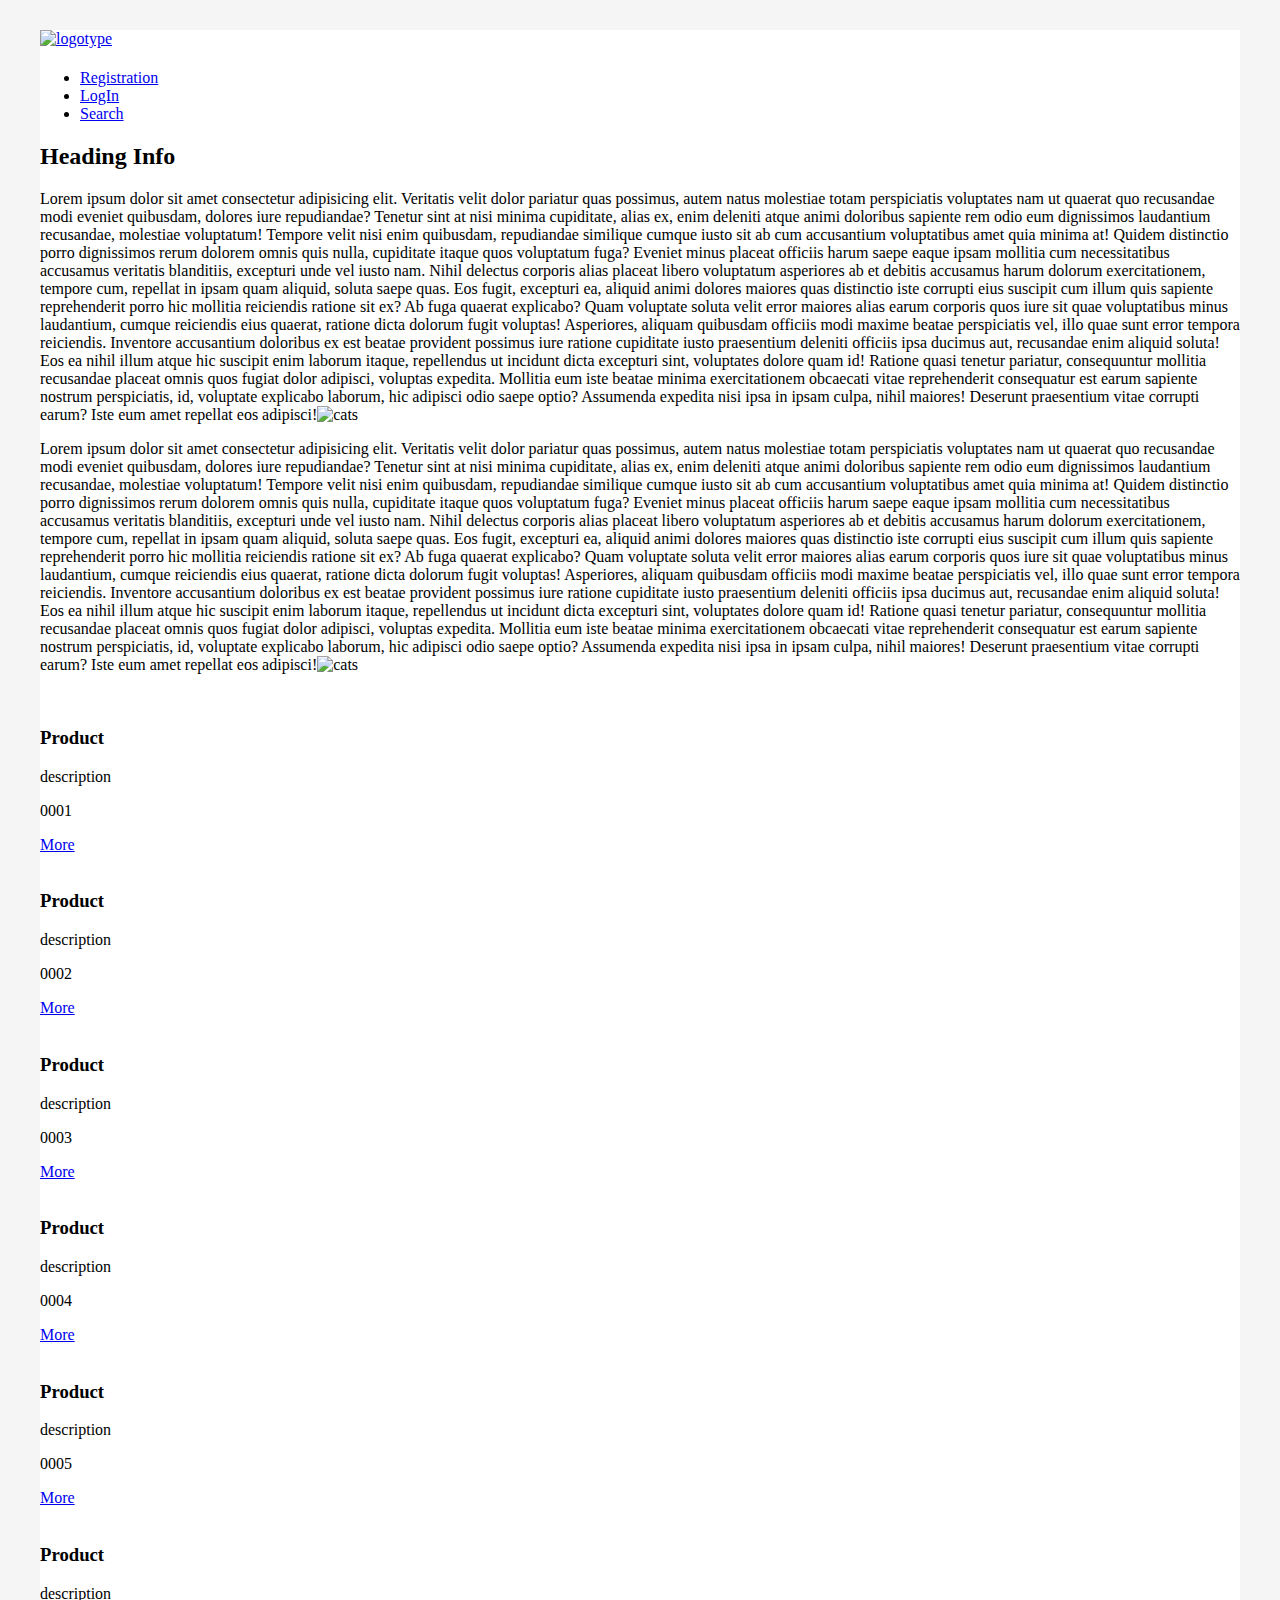
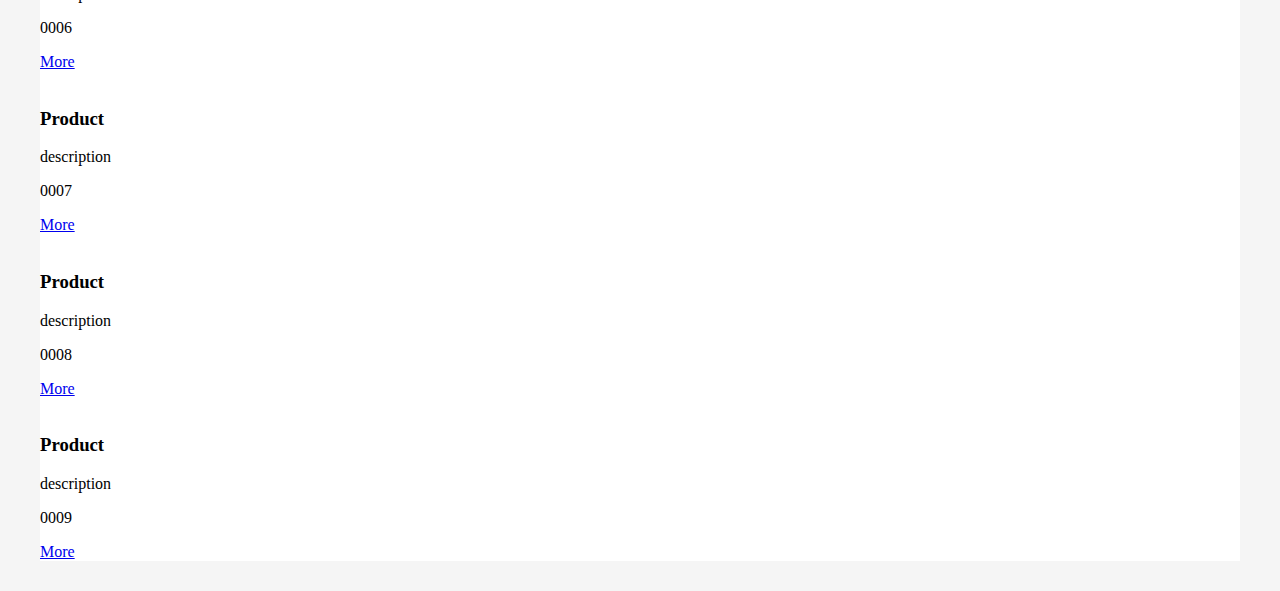
==== index.html @ 9b841cd3 "added styles for html document and wrapper" ====
<!doctype html>
<html lang="en">
<head>
    <meta charset="UTF-8">
    <meta name="viewport"
          content="width=device-width, user-scalable=no, initial-scale=1.0, maximum-scale=1.0, minimum-scale=1.0">
    <meta http-equiv="X-UA-Compatible" content="ie=edge">
    <title>HomeTask#5 Forms</title>
    <link rel="stylesheet" href="css/reset.css">
    <link rel="stylesheet" href="css/style.css">
</head>
<body>
<div class="wrapper">
    <header class="header">
        <div class="logo-wrap"><a href="#"><img src="" alt="logotype"></a></div>
        <div class="menu-wrap">
            <h1 class="menu-wrap__heading"></h1>
            <ul class="menu">
                <li class="menu__item"><a href="#" class="menu__link">Registration</a></li>
                <li class="menu__item"><a href="#" class="menu__link">LogIn</a></li>
                <li class="menu__item"><a href="#" class="menu__link">Search</a></li>
            </ul>
        </div>
    </header>
    <main class="main">
        <section class="info">
            <article class="info__item">
                <h2 class="info__heading">Heading Info</h2>
                <p class="info__text">Lorem ipsum dolor sit amet consectetur adipisicing elit. Veritatis velit dolor pariatur quas possimus, autem natus molestiae totam perspiciatis voluptates nam ut quaerat quo recusandae modi eveniet quibusdam, dolores iure repudiandae? Tenetur sint at nisi minima cupiditate, alias ex, enim deleniti atque animi doloribus sapiente rem odio eum dignissimos laudantium recusandae, molestiae voluptatum! Tempore velit nisi enim quibusdam, repudiandae similique cumque iusto sit ab cum accusantium voluptatibus amet quia minima at! Quidem distinctio porro dignissimos rerum dolorem omnis quis nulla, cupiditate itaque quos voluptatum fuga? Eveniet minus placeat officiis harum saepe eaque ipsam mollitia cum necessitatibus accusamus veritatis blanditiis, excepturi unde vel iusto nam. Nihil delectus corporis alias placeat libero voluptatum asperiores ab et debitis accusamus harum dolorum exercitationem, tempore cum, repellat in ipsam quam aliquid, soluta saepe quas. Eos fugit, excepturi ea, aliquid animi dolores maiores quas distinctio iste corrupti eius suscipit cum illum quis sapiente reprehenderit porro hic mollitia reiciendis ratione sit ex? Ab fuga quaerat explicabo? Quam voluptate soluta velit error maiores alias earum corporis quos iure sit quae voluptatibus minus laudantium, cumque reiciendis eius quaerat, ratione dicta dolorum fugit voluptas! Asperiores, aliquam quibusdam officiis modi maxime beatae perspiciatis vel, illo quae sunt error tempora reiciendis. Inventore accusantium doloribus ex est beatae provident possimus iure ratione cupiditate iusto praesentium deleniti officiis ipsa ducimus aut, recusandae enim aliquid soluta! Eos ea nihil illum atque hic suscipit enim laborum itaque, repellendus ut incidunt dicta excepturi sint, voluptates dolore quam id! Ratione quasi tenetur pariatur, consequuntur mollitia recusandae placeat omnis quos fugiat dolor adipisci, voluptas expedita. Mollitia eum iste beatae minima exercitationem obcaecati vitae reprehenderit consequatur est earum sapiente nostrum perspiciatis, id, voluptate explicabo laborum, hic adipisci odio saepe optio? Assumenda expedita nisi ipsa in ipsam culpa, nihil maiores! Deserunt praesentium vitae corrupti earum? Iste eum amet repellat eos adipisci!<img src="#" alt="cats" class="info__picture"></p>
                <p class="info__text">Lorem ipsum dolor sit amet consectetur adipisicing elit. Veritatis velit dolor pariatur quas possimus, autem natus molestiae totam perspiciatis voluptates nam ut quaerat quo recusandae modi eveniet quibusdam, dolores iure repudiandae? Tenetur sint at nisi minima cupiditate, alias ex, enim deleniti atque animi doloribus sapiente rem odio eum dignissimos laudantium recusandae, molestiae voluptatum! Tempore velit nisi enim quibusdam, repudiandae similique cumque iusto sit ab cum accusantium voluptatibus amet quia minima at! Quidem distinctio porro dignissimos rerum dolorem omnis quis nulla, cupiditate itaque quos voluptatum fuga? Eveniet minus placeat officiis harum saepe eaque ipsam mollitia cum necessitatibus accusamus veritatis blanditiis, excepturi unde vel iusto nam. Nihil delectus corporis alias placeat libero voluptatum asperiores ab et debitis accusamus harum dolorum exercitationem, tempore cum, repellat in ipsam quam aliquid, soluta saepe quas. Eos fugit, excepturi ea, aliquid animi dolores maiores quas distinctio iste corrupti eius suscipit cum illum quis sapiente reprehenderit porro hic mollitia reiciendis ratione sit ex? Ab fuga quaerat explicabo? Quam voluptate soluta velit error maiores alias earum corporis quos iure sit quae voluptatibus minus laudantium, cumque reiciendis eius quaerat, ratione dicta dolorum fugit voluptas! Asperiores, aliquam quibusdam officiis modi maxime beatae perspiciatis vel, illo quae sunt error tempora reiciendis. Inventore accusantium doloribus ex est beatae provident possimus iure ratione cupiditate iusto praesentium deleniti officiis ipsa ducimus aut, recusandae enim aliquid soluta! Eos ea nihil illum atque hic suscipit enim laborum itaque, repellendus ut incidunt dicta excepturi sint, voluptates dolore quam id! Ratione quasi tenetur pariatur, consequuntur mollitia recusandae placeat omnis quos fugiat dolor adipisci, voluptas expedita. Mollitia eum iste beatae minima exercitationem obcaecati vitae reprehenderit consequatur est earum sapiente nostrum perspiciatis, id, voluptate explicabo laborum, hic adipisci odio saepe optio? Assumenda expedita nisi ipsa in ipsam culpa, nihil maiores! Deserunt praesentium vitae corrupti earum? Iste eum amet repellat eos adipisci!<img src="#" alt="cats" class="info__picture"></p>
            </article>
        </section>
        <div class="products">
            <div class="products__item">
                <img src="" alt="" class="products__picture">
                <h3 class="products__item">Product</h3>
                <p class="products__decription">description</p>
                <p class="products__code">0001</p>
                <a href="#" class="products__btn">More</a>
            </div>
            <div class="products__item">
                <img src="" alt="" class="products__picture">
                <h3 class="products__item">Product</h3>
                <p class="products__decription">description</p>
                <p class="products__code">0002</p>
                <a href="#" class="products__btn">More</a>
            </div>
            <div class="products__item">
                <img src="" alt="" class="products__picture">
                <h3 class="products__item">Product</h3>
                <p class="products__decription">description</p>
                <p class="products__code">0003</p>
                <a href="#" class="products__btn">More</a>
            </div>
            <div class="products__item">
                <img src="" alt="" class="products__picture">
                <h3 class="products__item">Product</h3>
                <p class="products__decription">description</p>
                <p class="products__code">0004</p>
                <a href="#" class="products__btn">More</a>
            </div>
            <div class="products__item">
                <img src="" alt="" class="products__picture">
                <h3 class="products__item">Product</h3>
                <p class="products__decription">description</p>
                <p class="products__code">0005</p>
                <a href="#" class="products__btn">More</a>
            </div>
            <div class="products__item">
                <img src="" alt="" class="products__picture">
                <h3 class="products__item">Product</h3>
                <p class="products__decription">description</p>
                <p class="products__code">0006</p>
                <a href="#" class="products__btn">More</a>
            </div>
            <div class="products__item">
                <img src="" alt="" class="products__picture">
                <h3 class="products__item">Product</h3>
                <p class="products__decription">description</p>
                <p class="products__code">0007</p>
                <a href="#" class="products__btn">More</a>
            </div>
            <div class="products__item">
                <img src="" alt="" class="products__picture">
                <h3 class="products__item">Product</h3>
                <p class="products__decription">description</p>
                <p class="products__code">0008</p>
                <a href="#" class="products__btn">More</a>
            </div>
            <div class="products__item">
                <img src="" alt="" class="products__picture">
                <h3 class="products__item">Product</h3>
                <p class="products__decription">description</p>
                <p class="products__code">0009</p>
                <a href="#" class="products__btn">More</a>
            </div>
        </div>
    </main>
    <footer class="footer"></footer>
</div>
</body>
</html>
---- css/style.css ----
html {
    background-color: whitesmoke;
}

.wrapper {
    max-width: 1200px;
    background-color: white;
    margin: 30px auto;
}
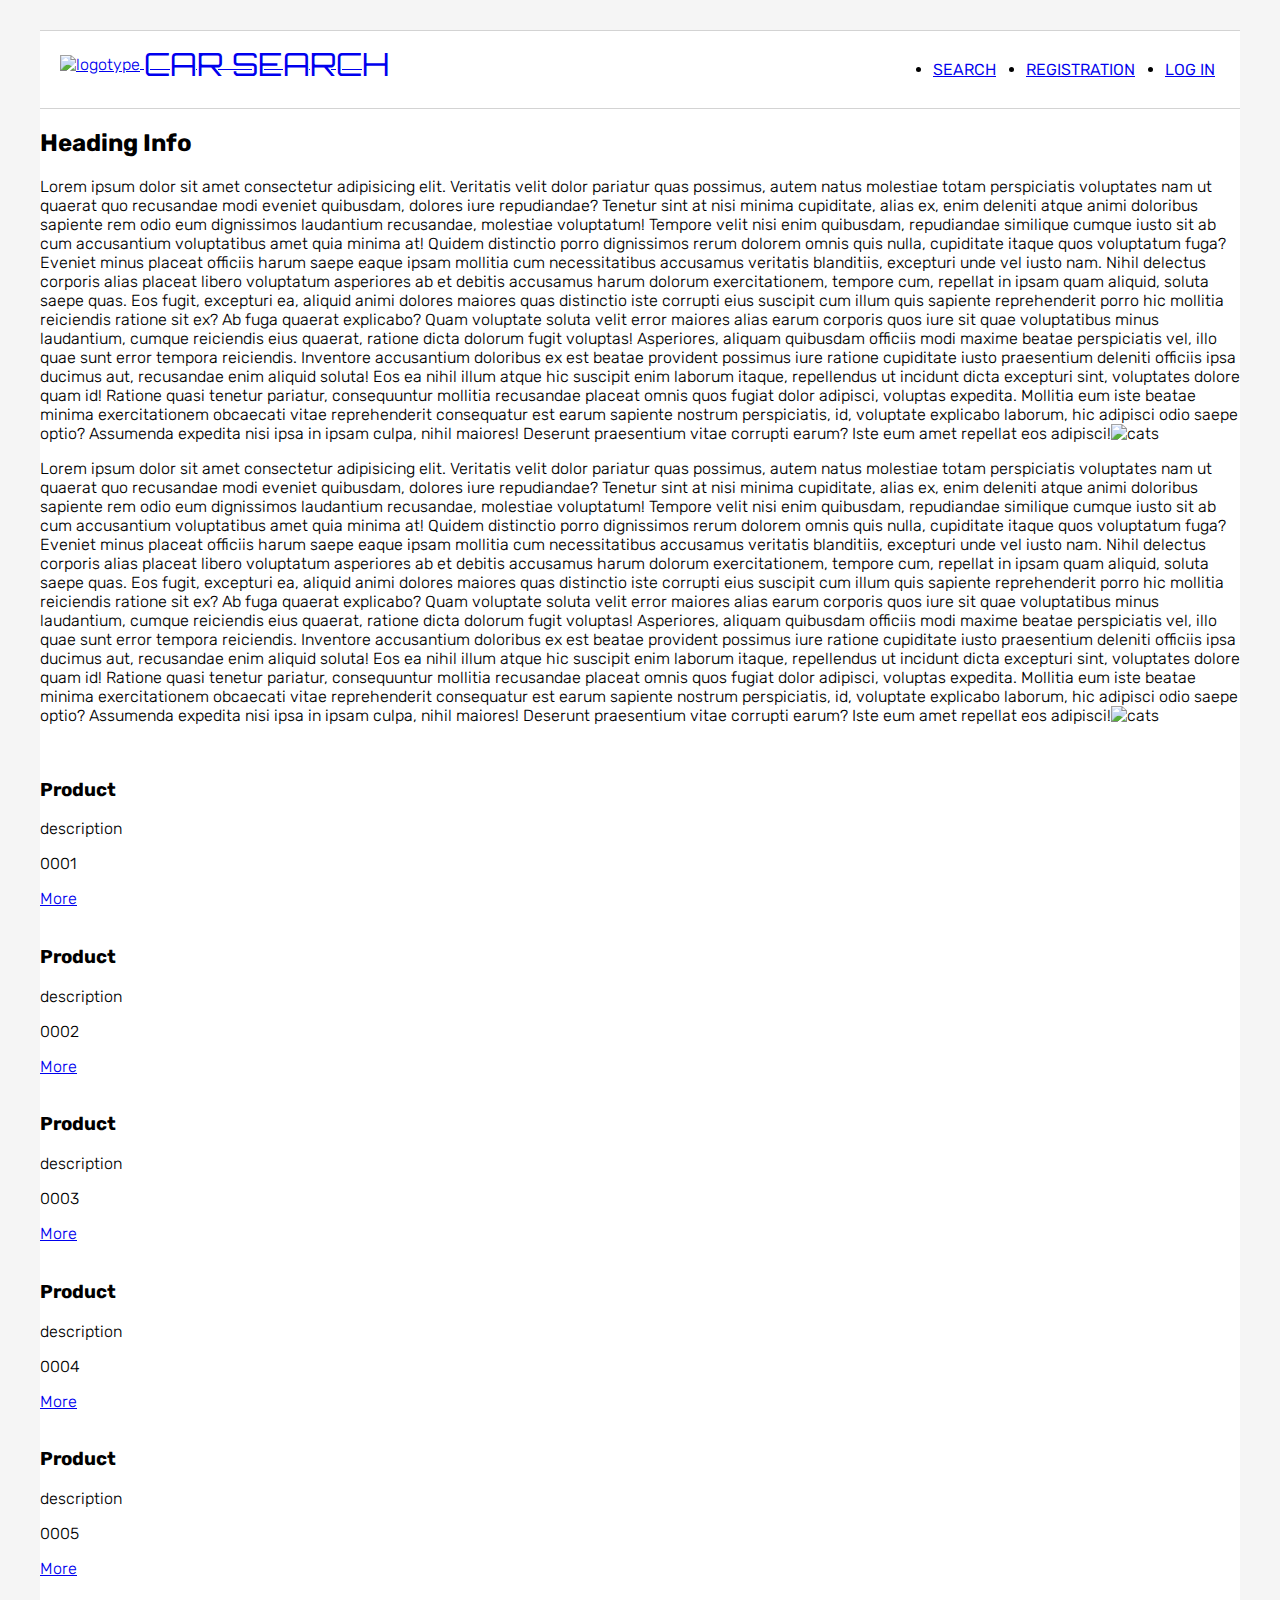
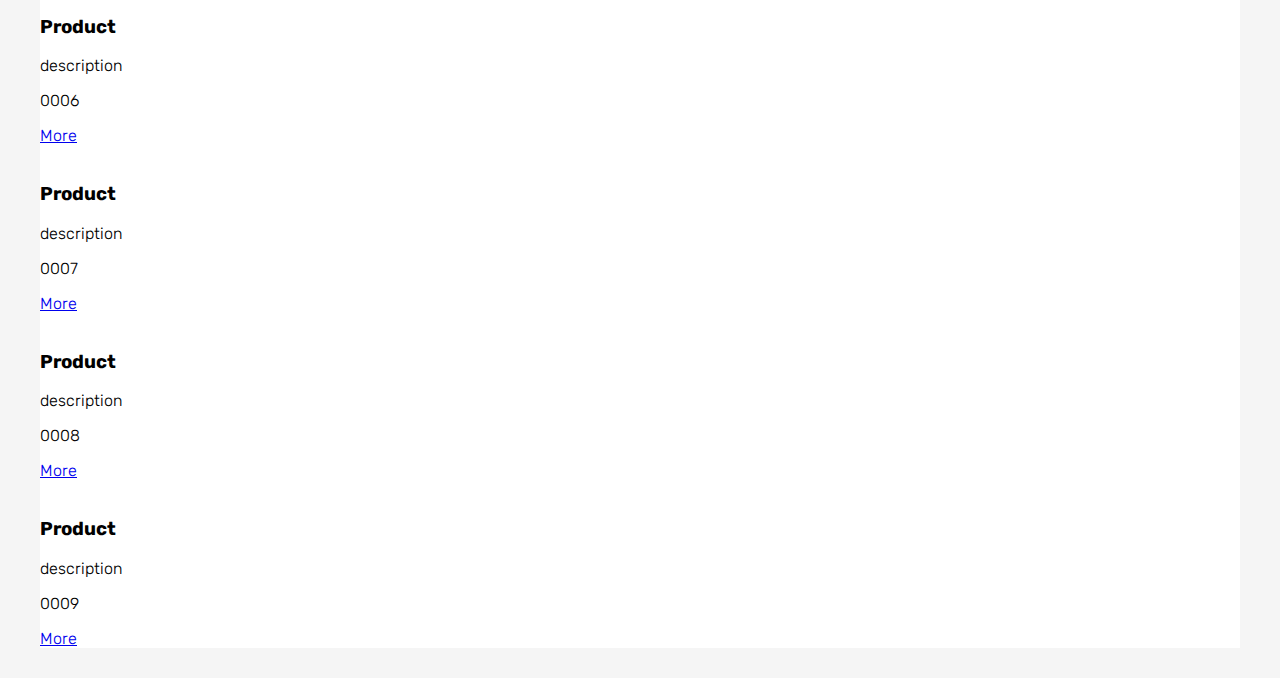
==== commit f311e2cb: "added styles and content for headline" ====
--- a/index.html
+++ b/index.html
@@ -7,18 +7,27 @@
     <meta http-equiv="X-UA-Compatible" content="ie=edge">
     <title>HomeTask#5 Forms</title>
     <link rel="stylesheet" href="css/reset.css">
+
+    <link rel="preconnect" href="https://fonts.googleapis.com">
+    <link rel="preconnect" href="https://fonts.gstatic.com" crossorigin>
+    <link href="https://fonts.googleapis.com/css2?family=Orbitron&display=swap" rel="stylesheet">
+    <link href="https://fonts.googleapis.com/css2?family=Orbitron&family=Rubik:ital,wght@0,300..900;1,300..900&display=swap" rel="stylesheet">
     <link rel="stylesheet" href="css/style.css">
 </head>
 <body>
 <div class="wrapper">
     <header class="header">
-        <div class="logo-wrap"><a href="#"><img src="" alt="logotype"></a></div>
+        <div class="logo-wrap">
+            <a href="#">
+                <img class="logo-wrap__logo" src="./images/logo.png" alt="logotype">
+                <h1 class="logo-wrap__heading">CAR SEARCH</h1>
+            </a>
+        </div>
         <div class="menu-wrap">
-            <h1 class="menu-wrap__heading"></h1>
             <ul class="menu">
-                <li class="menu__item"><a href="#" class="menu__link">Registration</a></li>
-                <li class="menu__item"><a href="#" class="menu__link">LogIn</a></li>
-                <li class="menu__item"><a href="#" class="menu__link">Search</a></li>
+                <li class="menu__item"><a href="#" class="menu__link">search</a></li>
+                <li class="menu__item"><a href="#" class="menu__link">registration</a></li>
+                <li class="menu__item"><a href="#" class="menu__link">log in</a></li>
             </ul>
         </div>
     </header>
--- a/css/style.css
+++ b/css/style.css
@@ -1,5 +1,8 @@
 html {
     background-color: whitesmoke;
+    font-family: 'Rubik', sans-serif;
+    font-optical-sizing: auto;
+    font-weight: 320;
 }
 
 .wrapper {
@@ -7,3 +10,53 @@
     background-color: white;
     margin: 30px auto;
 }
+
+.header {
+    padding: 13px 25px 13px 20px;
+    border-top: 1px solid lightgray;
+    border-bottom: 1px solid lightgray;
+    display: flex;
+    justify-content: space-between;
+
+}
+
+.logo-wrap > a {
+    display: inline-block;
+}
+
+.logo-wrap__logo {
+    width: 75px;
+    vertical-align: middle;
+}
+
+.logo-wrap__heading {
+    display: inline;
+    vertical-align: middle;
+    font-family: "Orbitron", sans-serif;
+    font-optical-sizing: auto;
+    font-weight: 400;
+    font-style: normal;
+}
+
+.menu-wrap {
+    display: flex;
+    align-items: center;
+}
+
+.menu-wrap > .menu {
+    display: flex;
+    align-items: center;
+    font-weight: 370;
+}
+
+.menu-wrap .menu__item:not(:last-child) {
+    margin-right: 30px;
+}
+
+.menu-wrap .menu__item {
+    text-transform: uppercase;
+}
+
+.menu-wrap .menu__item:hover {
+    color: darkred;
+}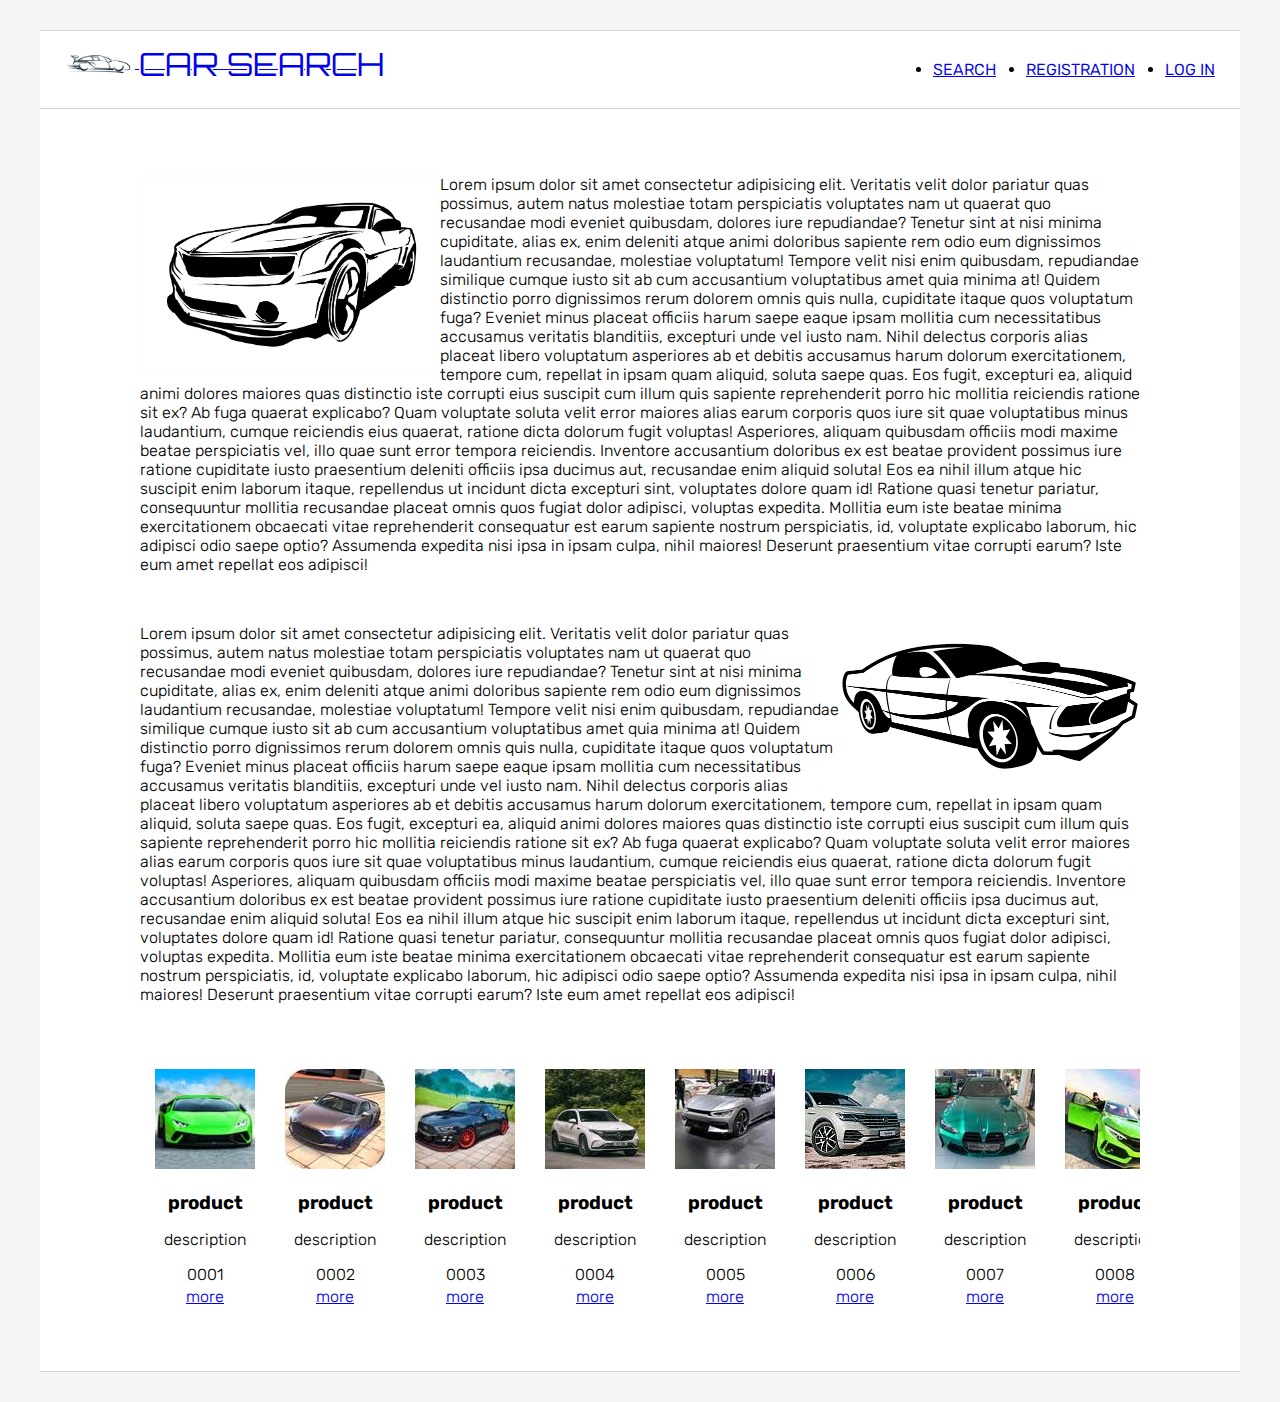
==== commit cd580338: "added styles and content for main section" ====
--- a/index.html
+++ b/index.html
@@ -2,16 +2,9 @@
 <html lang="en">
 <head>
     <meta charset="UTF-8">
-    <meta name="viewport"
-          content="width=device-width, user-scalable=no, initial-scale=1.0, maximum-scale=1.0, minimum-scale=1.0">
     <meta http-equiv="X-UA-Compatible" content="ie=edge">
     <title>HomeTask#5 Forms</title>
     <link rel="stylesheet" href="css/reset.css">
-
-    <link rel="preconnect" href="https://fonts.googleapis.com">
-    <link rel="preconnect" href="https://fonts.gstatic.com" crossorigin>
-    <link href="https://fonts.googleapis.com/css2?family=Orbitron&display=swap" rel="stylesheet">
-    <link href="https://fonts.googleapis.com/css2?family=Orbitron&family=Rubik:ital,wght@0,300..900;1,300..900&display=swap" rel="stylesheet">
     <link rel="stylesheet" href="css/style.css">
 </head>
 <body>
@@ -32,75 +25,89 @@
         </div>
     </header>
     <main class="main">
-        <section class="info">
-            <article class="info__item">
-                <h2 class="info__heading">Heading Info</h2>
-                <p class="info__text">Lorem ipsum dolor sit amet consectetur adipisicing elit. Veritatis velit dolor pariatur quas possimus, autem natus molestiae totam perspiciatis voluptates nam ut quaerat quo recusandae modi eveniet quibusdam, dolores iure repudiandae? Tenetur sint at nisi minima cupiditate, alias ex, enim deleniti atque animi doloribus sapiente rem odio eum dignissimos laudantium recusandae, molestiae voluptatum! Tempore velit nisi enim quibusdam, repudiandae similique cumque iusto sit ab cum accusantium voluptatibus amet quia minima at! Quidem distinctio porro dignissimos rerum dolorem omnis quis nulla, cupiditate itaque quos voluptatum fuga? Eveniet minus placeat officiis harum saepe eaque ipsam mollitia cum necessitatibus accusamus veritatis blanditiis, excepturi unde vel iusto nam. Nihil delectus corporis alias placeat libero voluptatum asperiores ab et debitis accusamus harum dolorum exercitationem, tempore cum, repellat in ipsam quam aliquid, soluta saepe quas. Eos fugit, excepturi ea, aliquid animi dolores maiores quas distinctio iste corrupti eius suscipit cum illum quis sapiente reprehenderit porro hic mollitia reiciendis ratione sit ex? Ab fuga quaerat explicabo? Quam voluptate soluta velit error maiores alias earum corporis quos iure sit quae voluptatibus minus laudantium, cumque reiciendis eius quaerat, ratione dicta dolorum fugit voluptas! Asperiores, aliquam quibusdam officiis modi maxime beatae perspiciatis vel, illo quae sunt error tempora reiciendis. Inventore accusantium doloribus ex est beatae provident possimus iure ratione cupiditate iusto praesentium deleniti officiis ipsa ducimus aut, recusandae enim aliquid soluta! Eos ea nihil illum atque hic suscipit enim laborum itaque, repellendus ut incidunt dicta excepturi sint, voluptates dolore quam id! Ratione quasi tenetur pariatur, consequuntur mollitia recusandae placeat omnis quos fugiat dolor adipisci, voluptas expedita. Mollitia eum iste beatae minima exercitationem obcaecati vitae reprehenderit consequatur est earum sapiente nostrum perspiciatis, id, voluptate explicabo laborum, hic adipisci odio saepe optio? Assumenda expedita nisi ipsa in ipsam culpa, nihil maiores! Deserunt praesentium vitae corrupti earum? Iste eum amet repellat eos adipisci!<img src="#" alt="cats" class="info__picture"></p>
-                <p class="info__text">Lorem ipsum dolor sit amet consectetur adipisicing elit. Veritatis velit dolor pariatur quas possimus, autem natus molestiae totam perspiciatis voluptates nam ut quaerat quo recusandae modi eveniet quibusdam, dolores iure repudiandae? Tenetur sint at nisi minima cupiditate, alias ex, enim deleniti atque animi doloribus sapiente rem odio eum dignissimos laudantium recusandae, molestiae voluptatum! Tempore velit nisi enim quibusdam, repudiandae similique cumque iusto sit ab cum accusantium voluptatibus amet quia minima at! Quidem distinctio porro dignissimos rerum dolorem omnis quis nulla, cupiditate itaque quos voluptatum fuga? Eveniet minus placeat officiis harum saepe eaque ipsam mollitia cum necessitatibus accusamus veritatis blanditiis, excepturi unde vel iusto nam. Nihil delectus corporis alias placeat libero voluptatum asperiores ab et debitis accusamus harum dolorum exercitationem, tempore cum, repellat in ipsam quam aliquid, soluta saepe quas. Eos fugit, excepturi ea, aliquid animi dolores maiores quas distinctio iste corrupti eius suscipit cum illum quis sapiente reprehenderit porro hic mollitia reiciendis ratione sit ex? Ab fuga quaerat explicabo? Quam voluptate soluta velit error maiores alias earum corporis quos iure sit quae voluptatibus minus laudantium, cumque reiciendis eius quaerat, ratione dicta dolorum fugit voluptas! Asperiores, aliquam quibusdam officiis modi maxime beatae perspiciatis vel, illo quae sunt error tempora reiciendis. Inventore accusantium doloribus ex est beatae provident possimus iure ratione cupiditate iusto praesentium deleniti officiis ipsa ducimus aut, recusandae enim aliquid soluta! Eos ea nihil illum atque hic suscipit enim laborum itaque, repellendus ut incidunt dicta excepturi sint, voluptates dolore quam id! Ratione quasi tenetur pariatur, consequuntur mollitia recusandae placeat omnis quos fugiat dolor adipisci, voluptas expedita. Mollitia eum iste beatae minima exercitationem obcaecati vitae reprehenderit consequatur est earum sapiente nostrum perspiciatis, id, voluptate explicabo laborum, hic adipisci odio saepe optio? Assumenda expedita nisi ipsa in ipsam culpa, nihil maiores! Deserunt praesentium vitae corrupti earum? Iste eum amet repellat eos adipisci!<img src="#" alt="cats" class="info__picture"></p>
-            </article>
-        </section>
+        <div class="info">
+            <div class="info__item">
+                <img src="./images/article-car-1.png" alt="car" class="info__picture">
+                <p class="info__text">
+                    Lorem ipsum dolor sit amet consectetur adipisicing elit. Veritatis velit dolor pariatur quas possimus, autem natus molestiae totam perspiciatis voluptates nam ut quaerat quo recusandae modi eveniet quibusdam, dolores iure repudiandae? Tenetur sint at nisi minima cupiditate, alias ex, enim deleniti atque animi doloribus sapiente rem odio eum dignissimos laudantium recusandae, molestiae voluptatum! Tempore velit nisi enim quibusdam, repudiandae similique cumque iusto sit ab cum accusantium voluptatibus amet quia minima at! Quidem distinctio porro dignissimos rerum dolorem omnis quis nulla, cupiditate itaque quos voluptatum fuga? Eveniet minus placeat officiis harum saepe eaque ipsam mollitia cum necessitatibus accusamus veritatis blanditiis, excepturi unde vel iusto nam. Nihil delectus corporis alias placeat libero voluptatum asperiores ab et debitis accusamus harum dolorum exercitationem, tempore cum, repellat in ipsam quam aliquid, soluta saepe quas. Eos fugit, excepturi ea, aliquid animi dolores maiores quas distinctio iste corrupti eius suscipit cum illum quis sapiente reprehenderit porro hic mollitia reiciendis ratione sit ex? Ab fuga quaerat explicabo? Quam voluptate soluta velit error maiores alias earum corporis quos iure sit quae voluptatibus minus laudantium, cumque reiciendis eius quaerat, ratione dicta dolorum fugit voluptas! Asperiores, aliquam quibusdam officiis modi maxime beatae perspiciatis vel, illo quae sunt error tempora reiciendis. Inventore accusantium doloribus ex est beatae provident possimus iure ratione cupiditate iusto praesentium deleniti officiis ipsa ducimus aut, recusandae enim aliquid soluta! Eos ea nihil illum atque hic suscipit enim laborum itaque, repellendus ut incidunt dicta excepturi sint, voluptates dolore quam id! Ratione quasi tenetur pariatur, consequuntur mollitia recusandae placeat omnis quos fugiat dolor adipisci, voluptas expedita. Mollitia eum iste beatae minima exercitationem obcaecati vitae reprehenderit consequatur est earum sapiente nostrum perspiciatis, id, voluptate explicabo laborum, hic adipisci odio saepe optio? Assumenda expedita nisi ipsa in ipsam culpa, nihil maiores! Deserunt praesentium vitae corrupti earum? Iste eum amet repellat eos adipisci!
+                </p>
+            </div>
+            <div class="info__item">
+                <img src="./images/article-car-2.png" alt="car" class="info__picture">
+                <p class="info__text">
+                    Lorem ipsum dolor sit amet consectetur adipisicing elit. Veritatis velit dolor pariatur quas possimus, autem natus molestiae totam perspiciatis voluptates nam ut quaerat quo recusandae modi eveniet quibusdam, dolores iure repudiandae? Tenetur sint at nisi minima cupiditate, alias ex, enim deleniti atque animi doloribus sapiente rem odio eum dignissimos laudantium recusandae, molestiae voluptatum! Tempore velit nisi enim quibusdam, repudiandae similique cumque iusto sit ab cum accusantium voluptatibus amet quia minima at! Quidem distinctio porro dignissimos rerum dolorem omnis quis nulla, cupiditate itaque quos voluptatum fuga? Eveniet minus placeat officiis harum saepe eaque ipsam mollitia cum necessitatibus accusamus veritatis blanditiis, excepturi unde vel iusto nam. Nihil delectus corporis alias placeat libero voluptatum asperiores ab et debitis accusamus harum dolorum exercitationem, tempore cum, repellat in ipsam quam aliquid, soluta saepe quas. Eos fugit, excepturi ea, aliquid animi dolores maiores quas distinctio iste corrupti eius suscipit cum illum quis sapiente reprehenderit porro hic mollitia reiciendis ratione sit ex? Ab fuga quaerat explicabo? Quam voluptate soluta velit error maiores alias earum corporis quos iure sit quae voluptatibus minus laudantium, cumque reiciendis eius quaerat, ratione dicta dolorum fugit voluptas! Asperiores, aliquam quibusdam officiis modi maxime beatae perspiciatis vel, illo quae sunt error tempora reiciendis. Inventore accusantium doloribus ex est beatae provident possimus iure ratione cupiditate iusto praesentium deleniti officiis ipsa ducimus aut, recusandae enim aliquid soluta! Eos ea nihil illum atque hic suscipit enim laborum itaque, repellendus ut incidunt dicta excepturi sint, voluptates dolore quam id! Ratione quasi tenetur pariatur, consequuntur mollitia recusandae placeat omnis quos fugiat dolor adipisci, voluptas expedita. Mollitia eum iste beatae minima exercitationem obcaecati vitae reprehenderit consequatur est earum sapiente nostrum perspiciatis, id, voluptate explicabo laborum, hic adipisci odio saepe optio? Assumenda expedita nisi ipsa in ipsam culpa, nihil maiores! Deserunt praesentium vitae corrupti earum? Iste eum amet repellat eos adipisci!
+                </p>
+            </div>
+        </div>
         <div class="products">
             <div class="products__item">
-                <img src="" alt="" class="products__picture">
-                <h3 class="products__item">Product</h3>
+                <img src="./images/car-1.jpeg" alt="car" class="products__picture">
+                <h3 class="products__heading">Product</h3>
                 <p class="products__decription">description</p>
                 <p class="products__code">0001</p>
                 <a href="#" class="products__btn">More</a>
             </div>
             <div class="products__item">
-                <img src="" alt="" class="products__picture">
-                <h3 class="products__item">Product</h3>
+                <img src="./images/car-2.jpeg" alt="car" class="products__picture">
+                <h3 class="products__heading">Product</h3>
                 <p class="products__decription">description</p>
                 <p class="products__code">0002</p>
                 <a href="#" class="products__btn">More</a>
             </div>
             <div class="products__item">
-                <img src="" alt="" class="products__picture">
-                <h3 class="products__item">Product</h3>
+                <img src="./images/car-3.jpeg" alt="car" class="products__picture">
+                <h3 class="products__heading">Product</h3>
                 <p class="products__decription">description</p>
                 <p class="products__code">0003</p>
                 <a href="#" class="products__btn">More</a>
             </div>
             <div class="products__item">
-                <img src="" alt="" class="products__picture">
-                <h3 class="products__item">Product</h3>
+                <img src="./images/car-4.jpeg" alt="car" class="products__picture">
+                <h3 class="products__heading">Product</h3>
                 <p class="products__decription">description</p>
                 <p class="products__code">0004</p>
                 <a href="#" class="products__btn">More</a>
             </div>
             <div class="products__item">
-                <img src="" alt="" class="products__picture">
-                <h3 class="products__item">Product</h3>
+                <img src="./images/car-5.jpeg" alt="car" class="products__picture">
+                <h3 class="products__heading">Product</h3>
                 <p class="products__decription">description</p>
                 <p class="products__code">0005</p>
                 <a href="#" class="products__btn">More</a>
             </div>
             <div class="products__item">
-                <img src="" alt="" class="products__picture">
-                <h3 class="products__item">Product</h3>
+                <img src="./images/car-6.jpeg" alt="car" class="products__picture">
+                <h3 class="products__heading">Product</h3>
                 <p class="products__decription">description</p>
                 <p class="products__code">0006</p>
                 <a href="#" class="products__btn">More</a>
             </div>
             <div class="products__item">
-                <img src="" alt="" class="products__picture">
-                <h3 class="products__item">Product</h3>
+                <img src="./images/car-7.jpeg" alt="car" class="products__picture">
+                <h3 class="products__heading">Product</h3>
                 <p class="products__decription">description</p>
                 <p class="products__code">0007</p>
                 <a href="#" class="products__btn">More</a>
             </div>
             <div class="products__item">
-                <img src="" alt="" class="products__picture">
-                <h3 class="products__item">Product</h3>
+                <img src="./images/car-8.jpeg" alt="car" class="products__picture">
+                <h3 class="products__heading">Product</h3>
                 <p class="products__decription">description</p>
                 <p class="products__code">0008</p>
                 <a href="#" class="products__btn">More</a>
             </div>
             <div class="products__item">
-                <img src="" alt="" class="products__picture">
-                <h3 class="products__item">Product</h3>
+                <img src="./images/car-9.jpeg" alt="car" class="products__picture">
+                <h3 class="products__heading">Product</h3>
                 <p class="products__decription">description</p>
                 <p class="products__code">0009</p>
+                <a href="#" class="products__btn">More</a>
+            </div>
+            <div class="products__item">
+                <img src="./images/car-10.jpeg" alt="car" class="products__picture">
+                <h3 class="products__heading">Product</h3>
+                <p class="products__decription">description</p>
+                <p class="products__code">0010</p>
                 <a href="#" class="products__btn">More</a>
             </div>
         </div>
--- a/css/style.css
+++ b/css/style.css
@@ -1,3 +1,5 @@
+@import url("https://fonts.googleapis.com/css2?family=Orbitron&family=Rubik:ital,wght@0,300..900;1,300..900&display=swap");
+
 html {
     background-color: whitesmoke;
     font-family: 'Rubik', sans-serif;
@@ -9,15 +11,15 @@
     max-width: 1200px;
     background-color: white;
     margin: 30px auto;
+    border-top: 1px solid lightgray;
+    border-bottom: 1px solid lightgray;
 }
 
 .header {
     padding: 13px 25px 13px 20px;
-    border-top: 1px solid lightgray;
     border-bottom: 1px solid lightgray;
     display: flex;
     justify-content: space-between;
-
 }
 
 .logo-wrap > a {
@@ -59,4 +61,53 @@
 
 .menu-wrap .menu__item:hover {
     color: darkred;
+}
+
+.main {
+    padding: 50px 100px;
+}
+
+.info {
+    margin-bottom: 50px;
+}
+
+.info__item:not(:last-child) {
+    margin-bottom: 50px;
+}
+
+.info__picture {
+    width: 30%;
+}
+
+.info__item:nth-child(odd) .info__picture {
+    float: left;
+}
+
+.info__item:nth-child(even) .info__picture {
+    float: right;
+}
+
+.products {
+    display: flex;
+    overflow: hidden;
+    overflow-x: scroll;
+}
+
+.products__item {
+    padding: 15px;
+    text-transform: lowercase;
+    text-align: center;
+}
+
+.products__item > *:not(:first-child, :last-child) {
+    margin-bottom: 3px;
+}
+
+.products__btn {
+    text-decoration: underline;
+}
+
+.products__btn:hover {
+    text-decoration: underline;
+    color: darkred;
 }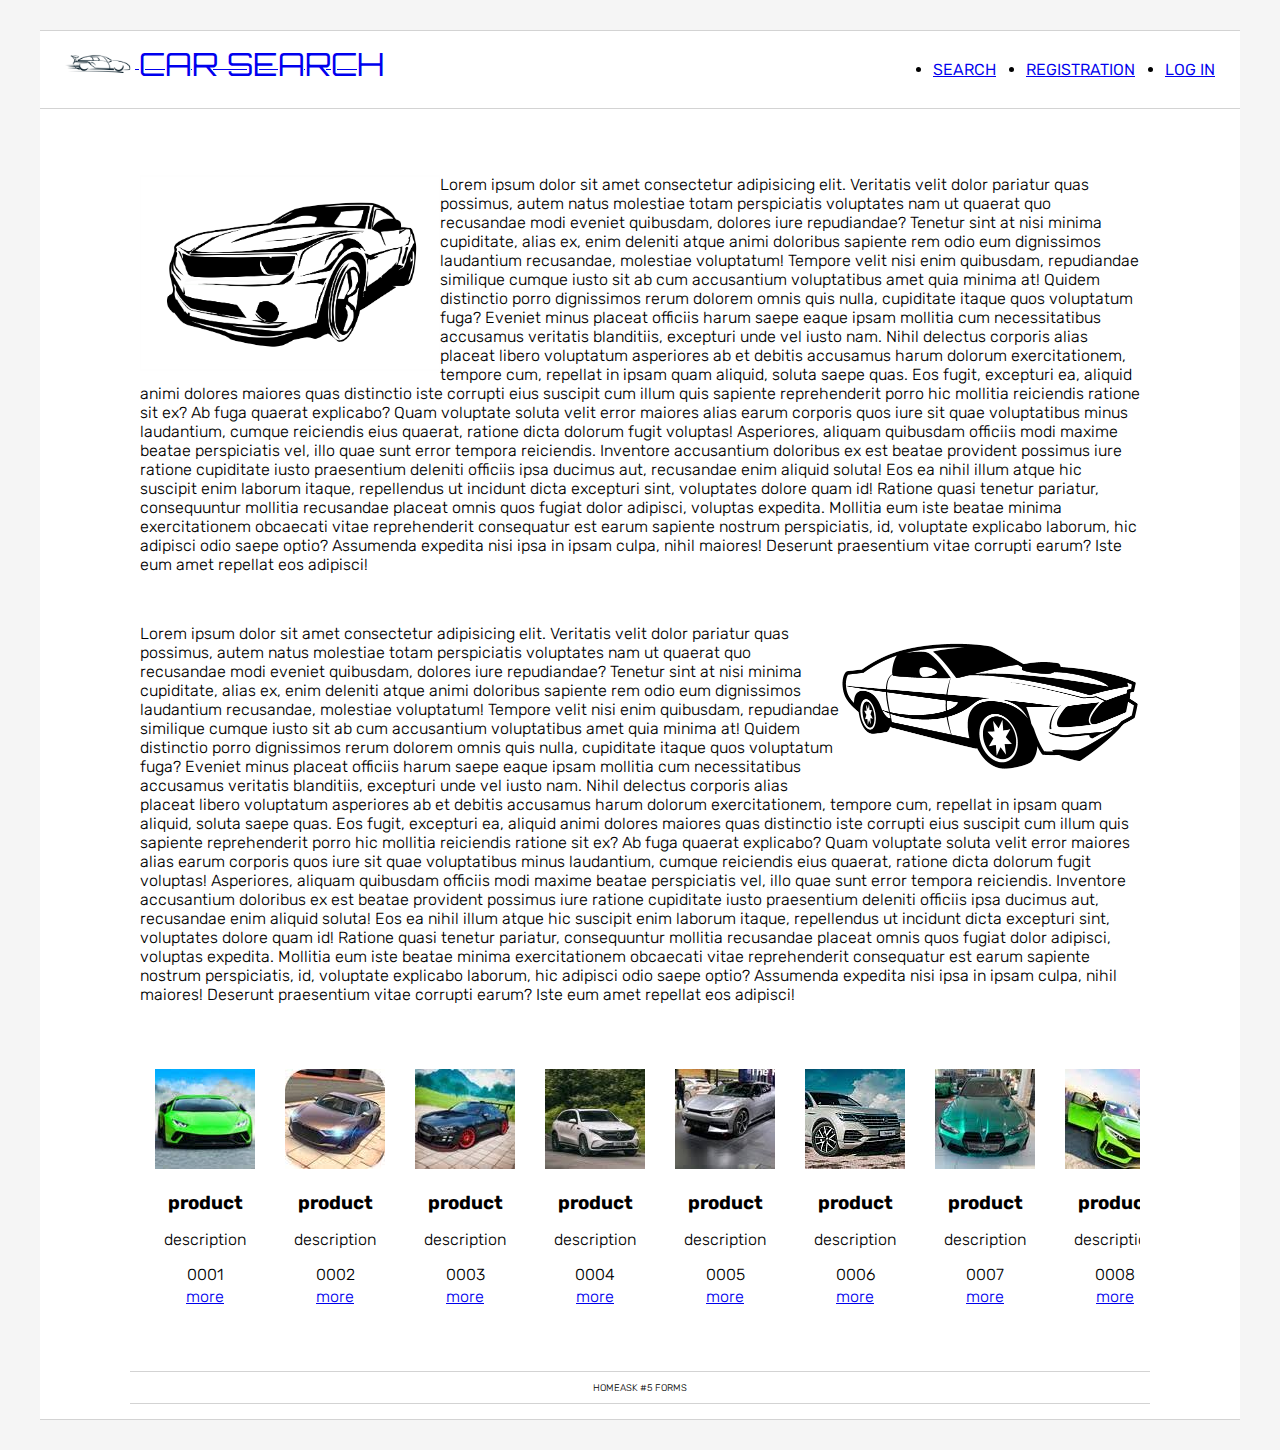
==== commit 83b3af01: "added styles and content to footer" ====
--- a/index.html
+++ b/index.html
@@ -112,7 +112,11 @@
             </div>
         </div>
     </main>
-    <footer class="footer"></footer>
+    <footer class="footer">
+        <p class="footer__text">
+            homeask #5 forms
+        </p>
+    </footer>
 </div>
 </body>
 </html>--- a/css/style.css
+++ b/css/style.css
@@ -5,6 +5,7 @@
     font-family: 'Rubik', sans-serif;
     font-optical-sizing: auto;
     font-weight: 320;
+    font-size: 16px;
 }
 
 .wrapper {
@@ -110,4 +111,15 @@
 .products__btn:hover {
     text-decoration: underline;
     color: darkred;
+}
+
+.footer__text {
+    width: 1000px;
+    padding: 10px;
+    margin: 0 auto 15px;
+    border-top: 1px solid lightgray;
+    border-bottom: 1px solid lightgray;
+    font-size: 0.6rem;
+    text-transform: uppercase;
+    text-align: center;
 }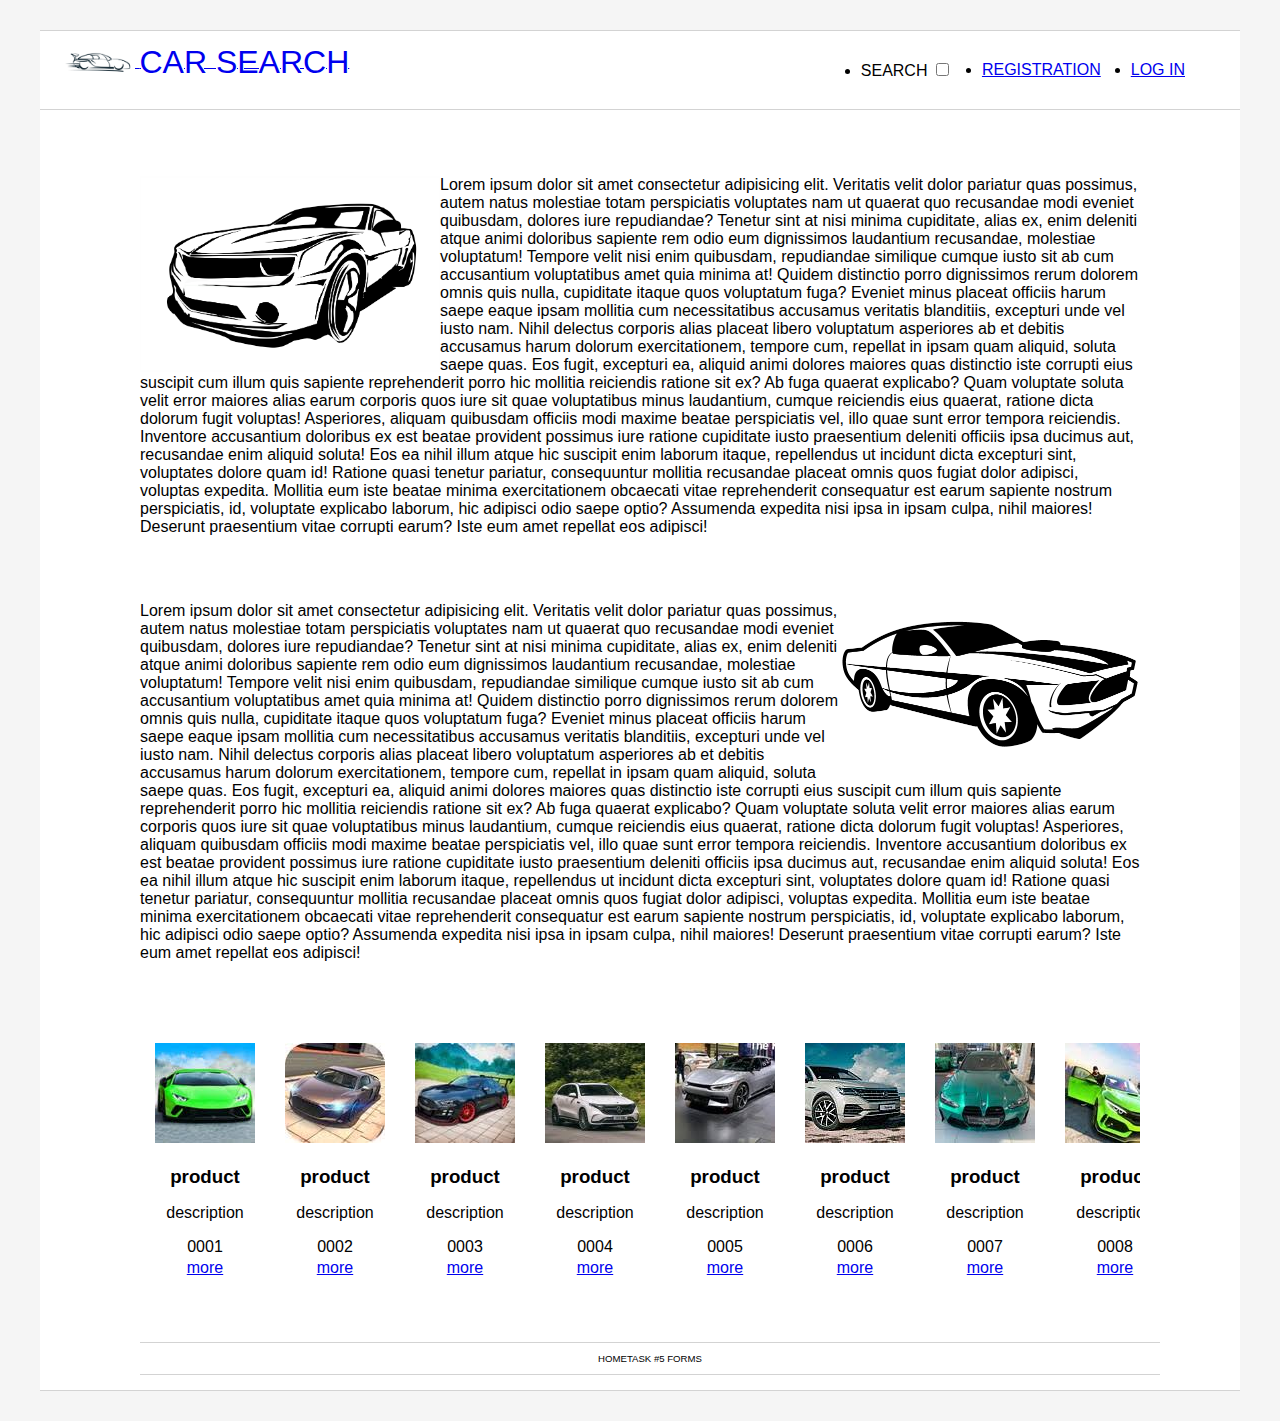
==== commit 578cae55: "added search fiter and comments to style.css" ====
--- a/index.html
+++ b/index.html
@@ -6,25 +6,127 @@
     <title>HomeTask#5 Forms</title>
     <link rel="stylesheet" href="css/reset.css">
     <link rel="stylesheet" href="css/style.css">
+    <script src="./scripts/main.js" defer></script>
 </head>
 <body>
 <div class="wrapper">
     <header class="header">
         <div class="logo-wrap">
-            <a href="#">
+            <a href="./index.html">
                 <img class="logo-wrap__logo" src="./images/logo.png" alt="logotype">
                 <h1 class="logo-wrap__heading">CAR SEARCH</h1>
             </a>
         </div>
         <div class="menu-wrap">
             <ul class="menu">
-                <li class="menu__item"><a href="#" class="menu__link">search</a></li>
-                <li class="menu__item"><a href="#" class="menu__link">registration</a></li>
-                <li class="menu__item"><a href="#" class="menu__link">log in</a></li>
+                <li class="menu__item">
+                    <label class="manu__search-open search-open">
+                        <span class="search-open__label">SEARCH</span>
+                        <input type="checkbox" class="search-open__checkbox">
+                    </label>
+                </li>
+                <li class="menu__item"><a href="./registration.html" class="menu__link">registration</a></li>
+                <li class="menu__item"><a href="./session.html" class="menu__link">log in</a></li>
             </ul>
         </div>
     </header>
     <main class="main">
+        <aside class="search-wrap">
+            <form action="https://fom.in.ua/echo" class="search__form search-form">
+                <!-- Body type.-->
+                <div class="search-form__field-wrapper">
+                    <span class="search-form__placeholder">body</span>
+                    <select name="body" class="search-form__select">
+                        <option value=""></option>
+                        <option value="Седан">Седан</option>
+                        <option value="Хечбек">Хечбек</option>
+                        <option value="Купе">Купе</option>
+                        <option value="Универсал">Универсал</option>
+                    </select>
+                </div>
+                <!-- Car brand.-->
+                <div class="search-form__field-wrapper">
+                    <span class="search-form__placeholder">brand</span>
+                    <select name="brand" class="search-form__select">
+                        <option value=""></option>
+                        <option value="Mitsubishi">Mitsubishi</option>
+                        <option value="Opel">Opel</option>
+                        <option value="Lanos">Lanos</option>
+                        <option value="Ford">Ford</option>
+                    </select>
+                </div>
+                <!-- Country of manufacture.-->
+                <div class="search-form__field-wrapper">
+                    <span class="search-form__placeholder">country</span>
+                    <select name="country" class="search-form__select">
+                        <option value=""></option>
+                        <option value="USA">USA</option>
+                        <option value="Ukraine">Ukraine</option>
+                        <option value="Japan">Japan</option>
+                        <option value="Deutschland">Deutschland</option>
+                    </select>
+                </div>
+                <!-- Price (from and to).-->
+                <div class="search-form__field-wrapper">
+                    <span class="search-form__placeholder">min price</span>
+                    <input name="price_min" type="number" min="0" class="search-form__input">
+                </div>
+                <div class="search-form__field-wrapper">
+                    <span class="search-form__placeholder">max price</span>
+                    <input name="price_max" type="number" min="1" class="search-form__input">
+                </div>
+                <!-- Year of release (from and to).-->
+                <div class="search-form__field-wrapper">
+                    <span class="search-form__placeholder">min year</span>
+                    <input name="year_min" type="number" value="1900" min="1900" class="search-form__input">
+                </div>
+                <div class="search-form__field-wrapper">
+                    <span class="search-form__placeholder">max year</span>
+                    <input name="year_max" type="number" value="2024" min="1900" class="search-form__input">
+                </div>
+                <!-- Type of fuel.-->
+                <div class="search-form__field-wrapper">
+                    <span class="search-form__placeholder">fuel</span>
+                    <select name="fuel" class="search-form__select">
+                        <option value=""></option>
+                        <option value="diesel">Diesel</option>
+                        <option value="gasoline">Gasoline</option>
+                    </select>
+                </div>
+                <!-- Type of gearbox.-->
+                <div class="search-form__field-wrapper">
+                    <span class="search-form__placeholder">gearbox</span>
+                    <select name="gearbox" class="search-form__select">
+                        <option value=""></option>
+                        <option value="manual">Manual</option>
+                        <option value="automatic">Automatic</option>
+                    </select>
+                </div>
+                <!-- Conditions (Bit, In credit, Uncleared, etc. Several items can be selected at the same time).-->
+                <div class="search-form__field-wrapper">
+                    <span class="search-form__placeholder">conditions</span>
+                    <select multiple name="conditions" class="search-form__select search-form__select--multiple">
+                        <option value="bit">Bit</option>
+                        <option value="in credit">In credit</option>
+                        <option value="uncleared">Uncleared</option>
+                    </select>
+                </div>
+                <!-- Comfort (Sunroof, Leather interior, etc.).-->
+                <div class="search-form__field-wrapper">
+                    <span class="search-form__placeholder">comfort</span>
+                    <select multiple name="comfort" class="search-form__select search-form__select--multiple">
+                        <option value="Sunroof">Sunroof</option>
+                        <option value="leather_interior">Leather interior</option>
+                    </select>
+                </div>
+                <!-- Color.-->
+                <div class="search-form__field-wrapper">
+                    <span class="search-form__placeholder">color</span>
+                    <input type="color" name="cars_color" class="search-form__input-color">
+                </div>
+                <button type="submit" class="search-form__submit">search</button>
+            </form>
+        </aside>
         <div class="info">
             <div class="info__item">
                 <img src="./images/article-car-1.png" alt="car" class="info__picture">
@@ -111,12 +213,12 @@
                 <a href="#" class="products__btn">More</a>
             </div>
         </div>
+        <footer class="footer">
+            <p class="footer__text">
+                hometask #5 forms
+            </p>
+        </footer>
     </main>
-    <footer class="footer">
-        <p class="footer__text">
-            homeask #5 forms
-        </p>
-    </footer>
 </div>
 </body>
 </html>--- a/css/style.css
+++ b/css/style.css
@@ -1,5 +1,21 @@
-@import url("https://fonts.googleapis.com/css2?family=Orbitron&family=Rubik:ital,wght@0,300..900;1,300..900&display=swap");
-
+/*@import url("https://fonts.googleapis.com/css2?family=Orbitron&family=Rubik:ital,wght@0,300..900;1,300..900&display=swap");*/
+
+@font-face {
+    font-family: 'Orbitron';
+    src: url(../fonts/Orbitron/Orbitron-VariableFont_wght.ttf) format('truetype');
+    font-weight: 400;
+    font-style: normal;
+}
+
+@font-face {
+    font-family: 'Rubik';
+    src: url(../fonts/Rubik/Rubik-VariableFont_wght.ttf) format('truetype');
+    font-display: swap;
+    font-weight: 320;
+    font-style: normal;
+}
+
+/*1*/
 html {
     background-color: whitesmoke;
     font-family: 'Rubik', sans-serif;
@@ -8,7 +24,9 @@
     font-size: 16px;
 }
 
+/*10*/
 .wrapper {
+    position: relative;
     max-width: 1200px;
     background-color: white;
     margin: 30px auto;
@@ -16,6 +34,14 @@
     border-bottom: 1px solid lightgray;
 }
 
+/*10*/
+.full-height {
+    display: flex;
+    flex-direction: column;
+    justify-content: space-between;
+    height: calc(100vh - 60px);
+}
+/*10*/
 .header {
     padding: 13px 25px 13px 20px;
     border-bottom: 1px solid lightgray;
@@ -23,15 +49,18 @@
     justify-content: space-between;
 }
 
+/*11*/
 .logo-wrap > a {
     display: inline-block;
 }
 
+/*10*/
 .logo-wrap__logo {
     width: 75px;
     vertical-align: middle;
 }
 
+/*10*/
 .logo-wrap__heading {
     display: inline;
     vertical-align: middle;
@@ -41,78 +70,286 @@
     font-style: normal;
 }
 
+/*10*/
 .menu-wrap {
     display: flex;
     align-items: center;
 }
 
+/*20*/
 .menu-wrap > .menu {
     display: flex;
     align-items: center;
     font-weight: 370;
 }
 
-.menu-wrap .menu__item:not(:last-child) {
+/*20*/
+.menu-wrap .menu__item {
     margin-right: 30px;
-}
-
-.menu-wrap .menu__item {
-    text-transform: uppercase;
-}
-
+    text-transform: uppercase;
+    cursor: pointer;
+}
+
+/*30*/
 .menu-wrap .menu__item:hover {
     color: darkred;
 }
 
+/*10*/
 .main {
-    padding: 50px 100px;
-}
-
+    position: relative;
+    padding: 50px 100px 0;
+}
+
+/*10*/
+.search-wrap {
+    position: absolute;
+    top: 0; right: 0; bottom: 0;
+    width: 0;
+    border-top: none;
+    background-color: whitesmoke;
+    overflow: hidden;
+}
+
+/*10*/
+.search-wrap--show {
+    width: 300px;
+    border: 1px solid lightgray;
+}
+
+/*10*/
+.search-wrap--hide {
+    width: 0;
+}
+
+/*10*/
+.search-form {
+    padding: 10px;
+}
+
+/*10*/
+.search-form__field-wrapper {
+    display: flex;
+    margin-bottom: 10px;
+}
+
+/*20*/
+.search-form__field-wrapper:last-of-type {
+    margin-bottom: 20px;
+}
+
+/*11*/
+.search-form__field-wrapper > label {
+    width: 49%;
+}
+
+/*10*/
+.search-form__placeholder {
+    display: flex;
+    justify-content: end;
+    align-items: center;
+    border: 1px solid lightgray;
+    border-radius: 5px 0 0 5px;
+    padding: 0 5px;
+    width: 65px;
+    font-size: 0.7rem;
+    font-weight: bold;
+}
+
+/*10*/
+.search-form__select,
+/*10*/
+.search-form__input,
+/*10*/
+.search-form__input-color {
+    flex: 1;
+    border: 1px solid lightgray;
+    border-radius: 0 5px 5px 0;
+    padding: 5px;
+    min-width: 0;
+}
+
+/*10*/
+.search-form__input-color {
+    height: 30px;
+}
+
+/*10*/
+.search-form__select--multiple {
+    border-radius: 5px;
+}
+
+/*20*/
+.search-form__select--multiple > option:disabled {
+    background-color: lightgray;
+    font-size: 0.8rem;
+    font-weight: bold;
+}
+
+/*20*/
+.search-form__select > option:checked {
+    background-color: black;
+    color: white;
+}
+
+/*10*/
+.search-form__radio {
+    margin-left: 15px;
+    border:  1px solid black;
+    border-radius: 50%;
+    width: 15px;
+    height: 15px;
+    vertical-align: middle;
+}
+
+/*20*/
+.search-form__radio:checked {
+    background-color: black;
+}
+
+/*10*/
+.search-form__submit {
+    width: 100%;
+    border-radius: 5px;
+    padding: 10px;
+    background-color: black;
+    color: white;
+    text-align: center;
+    text-transform: uppercase;
+}
+
+/*10*/
 .info {
     margin-bottom: 50px;
 }
 
+/*20*/
+.info__item:after {
+    content: '';
+    clear: both;
+    display: table;
+}
+
+/*20*/
 .info__item:not(:last-child) {
     margin-bottom: 50px;
 }
 
+/*10*/
 .info__picture {
     width: 30%;
 }
 
+/*30*/
 .info__item:nth-child(odd) .info__picture {
     float: left;
 }
 
+/*30*/
 .info__item:nth-child(even) .info__picture {
     float: right;
 }
 
+/*10*/
 .products {
     display: flex;
     overflow: hidden;
     overflow-x: scroll;
 }
 
+/*10*/
 .products__item {
     padding: 15px;
     text-transform: lowercase;
     text-align: center;
 }
 
+/*20*/
 .products__item > *:not(:first-child, :last-child) {
     margin-bottom: 3px;
 }
 
+/*10*/
 .products__btn {
     text-decoration: underline;
 }
 
+/*20*/
 .products__btn:hover {
     text-decoration: underline;
     color: darkred;
 }
 
+/*10*/
+.access-form {
+    width: 50%;
+    margin: 0 auto;
+}
+
+/*10*/
+.access-form__input {
+    display: block;
+    margin-bottom: 15px;
+    border: 1px solid lightgray;
+    border-radius: 5px;
+    padding: 18px;
+    width: 100%;
+    height: 30px;
+}
+
+/*1*/
+.access-form__input::placeholder {
+    text-transform: uppercase;
+    color: gray;
+}
+
+/*10*/
+.access-form__label {
+    display: block;
+    margin-bottom: 10px;
+}
+
+/*20*/
+:is(.access-form__checkbox, .access-form__label):hover {
+    cursor: pointer;
+}
+
+/*10*/
+.access-form__checkbox {
+    border: 1px solid gray;
+    border-radius: 2px;
+    padding: 5px;
+}
+
+/*20*/
+.access-form__checkbox:checked {
+    background-color: black;
+}
+
+/*10*/
+.access-form__submit {
+    border-radius: 5px;
+    padding: 10px;
+    width: 100%;
+    background-color: black;
+    color: white;
+    text-align: center;
+    text-transform: uppercase;
+}
+
+/*20*/
+.access-form__submit:hover {
+    background-color: gray;
+    color: white;
+    cursor: pointer;
+}
+
+/*10*/
+.footer {
+    margin-top: 50px;
+}
+
+/*10*/
 .footer__text {
     width: 1000px;
     padding: 10px;
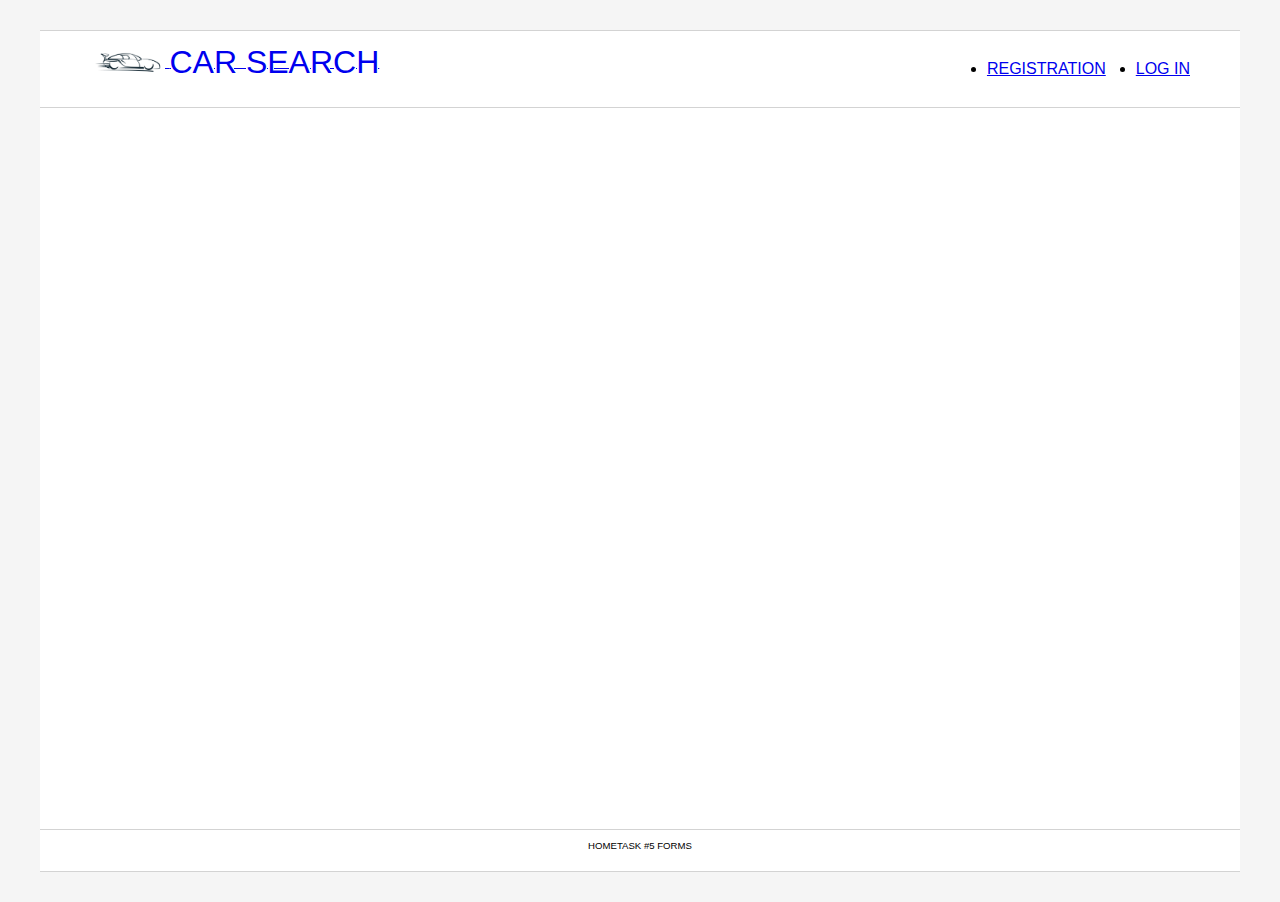
==== commit a5443f99: "remove content from search-page" ====
--- a/index.html
+++ b/index.html
@@ -9,7 +9,7 @@
     <script src="./scripts/main.js" defer></script>
 </head>
 <body>
-<div class="wrapper">
+<div class="wrapper full-height">
     <header class="header">
         <div class="logo-wrap">
             <a href="./index.html">
@@ -19,206 +19,24 @@
         </div>
         <div class="menu-wrap">
             <ul class="menu">
-                <li class="menu__item">
-                    <label class="manu__search-open search-open">
-                        <span class="search-open__label">SEARCH</span>
-                        <input type="checkbox" class="search-open__checkbox">
-                    </label>
-                </li>
                 <li class="menu__item"><a href="./registration.html" class="menu__link">registration</a></li>
                 <li class="menu__item"><a href="./session.html" class="menu__link">log in</a></li>
             </ul>
         </div>
     </header>
     <main class="main">
-        <aside class="search-wrap">
-            <form action="https://fom.in.ua/echo" class="search__form search-form">
-                <!-- Body type.-->
-                <div class="search-form__field-wrapper">
-                    <span class="search-form__placeholder">body</span>
-                    <select name="body" class="search-form__select">
-                        <option value=""></option>
-                        <option value="Седан">Седан</option>
-                        <option value="Хечбек">Хечбек</option>
-                        <option value="Купе">Купе</option>
-                        <option value="Универсал">Универсал</option>
-                    </select>
-                </div>
-                <!-- Car brand.-->
-                <div class="search-form__field-wrapper">
-                    <span class="search-form__placeholder">brand</span>
-                    <select name="brand" class="search-form__select">
-                        <option value=""></option>
-                        <option value="Mitsubishi">Mitsubishi</option>
-                        <option value="Opel">Opel</option>
-                        <option value="Lanos">Lanos</option>
-                        <option value="Ford">Ford</option>
-                    </select>
-                </div>
-                <!-- Country of manufacture.-->
-                <div class="search-form__field-wrapper">
-                    <span class="search-form__placeholder">country</span>
-                    <select name="country" class="search-form__select">
-                        <option value=""></option>
-                        <option value="USA">USA</option>
-                        <option value="Ukraine">Ukraine</option>
-                        <option value="Japan">Japan</option>
-                        <option value="Deutschland">Deutschland</option>
-                    </select>
-                </div>
-                <!-- Price (from and to).-->
-                <div class="search-form__field-wrapper">
-                    <span class="search-form__placeholder">min price</span>
-                    <input name="price_min" type="number" min="0" class="search-form__input">
-                </div>
-                <div class="search-form__field-wrapper">
-                    <span class="search-form__placeholder">max price</span>
-                    <input name="price_max" type="number" min="1" class="search-form__input">
-                </div>
-                <!-- Year of release (from and to).-->
-                <div class="search-form__field-wrapper">
-                    <span class="search-form__placeholder">min year</span>
-                    <input name="year_min" type="number" value="1900" min="1900" class="search-form__input">
-                </div>
-                <div class="search-form__field-wrapper">
-                    <span class="search-form__placeholder">max year</span>
-                    <input name="year_max" type="number" value="2024" min="1900" class="search-form__input">
-                </div>
-                <!-- Type of fuel.-->
-                <div class="search-form__field-wrapper">
-                    <span class="search-form__placeholder">fuel</span>
-                    <select name="fuel" class="search-form__select">
-                        <option value=""></option>
-                        <option value="diesel">Diesel</option>
-                        <option value="gasoline">Gasoline</option>
-                    </select>
-                </div>
-                <!-- Type of gearbox.-->
-                <div class="search-form__field-wrapper">
-                    <span class="search-form__placeholder">gearbox</span>
-                    <select name="gearbox" class="search-form__select">
-                        <option value=""></option>
-                        <option value="manual">Manual</option>
-                        <option value="automatic">Automatic</option>
-                    </select>
-                </div>
-                <!-- Conditions (Bit, In credit, Uncleared, etc. Several items can be selected at the same time).-->
-                <div class="search-form__field-wrapper">
-                    <span class="search-form__placeholder">conditions</span>
-                    <select multiple name="conditions" class="search-form__select search-form__select--multiple">
-                        <option value="bit">Bit</option>
-                        <option value="in credit">In credit</option>
-                        <option value="uncleared">Uncleared</option>
-                    </select>
-                </div>
-                <!-- Comfort (Sunroof, Leather interior, etc.).-->
-                <div class="search-form__field-wrapper">
-                    <span class="search-form__placeholder">comfort</span>
-                    <select multiple name="comfort" class="search-form__select search-form__select--multiple">
-                        <option value="Sunroof">Sunroof</option>
-                        <option value="leather_interior">Leather interior</option>
-                    </select>
-                </div>
-                <!-- Color.-->
-                <div class="search-form__field-wrapper">
-                    <span class="search-form__placeholder">color</span>
-                    <input type="color" name="cars_color" class="search-form__input-color">
-                </div>
-                <button type="submit" class="search-form__submit">search</button>
-            </form>
-        </aside>
-        <div class="info">
-            <div class="info__item">
-                <img src="./images/article-car-1.png" alt="car" class="info__picture">
-                <p class="info__text">
-                    Lorem ipsum dolor sit amet consectetur adipisicing elit. Veritatis velit dolor pariatur quas possimus, autem natus molestiae totam perspiciatis voluptates nam ut quaerat quo recusandae modi eveniet quibusdam, dolores iure repudiandae? Tenetur sint at nisi minima cupiditate, alias ex, enim deleniti atque animi doloribus sapiente rem odio eum dignissimos laudantium recusandae, molestiae voluptatum! Tempore velit nisi enim quibusdam, repudiandae similique cumque iusto sit ab cum accusantium voluptatibus amet quia minima at! Quidem distinctio porro dignissimos rerum dolorem omnis quis nulla, cupiditate itaque quos voluptatum fuga? Eveniet minus placeat officiis harum saepe eaque ipsam mollitia cum necessitatibus accusamus veritatis blanditiis, excepturi unde vel iusto nam. Nihil delectus corporis alias placeat libero voluptatum asperiores ab et debitis accusamus harum dolorum exercitationem, tempore cum, repellat in ipsam quam aliquid, soluta saepe quas. Eos fugit, excepturi ea, aliquid animi dolores maiores quas distinctio iste corrupti eius suscipit cum illum quis sapiente reprehenderit porro hic mollitia reiciendis ratione sit ex? Ab fuga quaerat explicabo? Quam voluptate soluta velit error maiores alias earum corporis quos iure sit quae voluptatibus minus laudantium, cumque reiciendis eius quaerat, ratione dicta dolorum fugit voluptas! Asperiores, aliquam quibusdam officiis modi maxime beatae perspiciatis vel, illo quae sunt error tempora reiciendis. Inventore accusantium doloribus ex est beatae provident possimus iure ratione cupiditate iusto praesentium deleniti officiis ipsa ducimus aut, recusandae enim aliquid soluta! Eos ea nihil illum atque hic suscipit enim laborum itaque, repellendus ut incidunt dicta excepturi sint, voluptates dolore quam id! Ratione quasi tenetur pariatur, consequuntur mollitia recusandae placeat omnis quos fugiat dolor adipisci, voluptas expedita. Mollitia eum iste beatae minima exercitationem obcaecati vitae reprehenderit consequatur est earum sapiente nostrum perspiciatis, id, voluptate explicabo laborum, hic adipisci odio saepe optio? Assumenda expedita nisi ipsa in ipsam culpa, nihil maiores! Deserunt praesentium vitae corrupti earum? Iste eum amet repellat eos adipisci!
-                </p>
-            </div>
-            <div class="info__item">
-                <img src="./images/article-car-2.png" alt="car" class="info__picture">
-                <p class="info__text">
-                    Lorem ipsum dolor sit amet consectetur adipisicing elit. Veritatis velit dolor pariatur quas possimus, autem natus molestiae totam perspiciatis voluptates nam ut quaerat quo recusandae modi eveniet quibusdam, dolores iure repudiandae? Tenetur sint at nisi minima cupiditate, alias ex, enim deleniti atque animi doloribus sapiente rem odio eum dignissimos laudantium recusandae, molestiae voluptatum! Tempore velit nisi enim quibusdam, repudiandae similique cumque iusto sit ab cum accusantium voluptatibus amet quia minima at! Quidem distinctio porro dignissimos rerum dolorem omnis quis nulla, cupiditate itaque quos voluptatum fuga? Eveniet minus placeat officiis harum saepe eaque ipsam mollitia cum necessitatibus accusamus veritatis blanditiis, excepturi unde vel iusto nam. Nihil delectus corporis alias placeat libero voluptatum asperiores ab et debitis accusamus harum dolorum exercitationem, tempore cum, repellat in ipsam quam aliquid, soluta saepe quas. Eos fugit, excepturi ea, aliquid animi dolores maiores quas distinctio iste corrupti eius suscipit cum illum quis sapiente reprehenderit porro hic mollitia reiciendis ratione sit ex? Ab fuga quaerat explicabo? Quam voluptate soluta velit error maiores alias earum corporis quos iure sit quae voluptatibus minus laudantium, cumque reiciendis eius quaerat, ratione dicta dolorum fugit voluptas! Asperiores, aliquam quibusdam officiis modi maxime beatae perspiciatis vel, illo quae sunt error tempora reiciendis. Inventore accusantium doloribus ex est beatae provident possimus iure ratione cupiditate iusto praesentium deleniti officiis ipsa ducimus aut, recusandae enim aliquid soluta! Eos ea nihil illum atque hic suscipit enim laborum itaque, repellendus ut incidunt dicta excepturi sint, voluptates dolore quam id! Ratione quasi tenetur pariatur, consequuntur mollitia recusandae placeat omnis quos fugiat dolor adipisci, voluptas expedita. Mollitia eum iste beatae minima exercitationem obcaecati vitae reprehenderit consequatur est earum sapiente nostrum perspiciatis, id, voluptate explicabo laborum, hic adipisci odio saepe optio? Assumenda expedita nisi ipsa in ipsam culpa, nihil maiores! Deserunt praesentium vitae corrupti earum? Iste eum amet repellat eos adipisci!
-                </p>
+        <div class="main-wrap">
+            <aside class="filter">
+            </aside>
+            <div class="auto-list">
             </div>
         </div>
-        <div class="products">
-            <div class="products__item">
-                <img src="./images/car-1.jpeg" alt="car" class="products__picture">
-                <h3 class="products__heading">Product</h3>
-                <p class="products__decription">description</p>
-                <p class="products__code">0001</p>
-                <a href="#" class="products__btn">More</a>
-            </div>
-            <div class="products__item">
-                <img src="./images/car-2.jpeg" alt="car" class="products__picture">
-                <h3 class="products__heading">Product</h3>
-                <p class="products__decription">description</p>
-                <p class="products__code">0002</p>
-                <a href="#" class="products__btn">More</a>
-            </div>
-            <div class="products__item">
-                <img src="./images/car-3.jpeg" alt="car" class="products__picture">
-                <h3 class="products__heading">Product</h3>
-                <p class="products__decription">description</p>
-                <p class="products__code">0003</p>
-                <a href="#" class="products__btn">More</a>
-            </div>
-            <div class="products__item">
-                <img src="./images/car-4.jpeg" alt="car" class="products__picture">
-                <h3 class="products__heading">Product</h3>
-                <p class="products__decription">description</p>
-                <p class="products__code">0004</p>
-                <a href="#" class="products__btn">More</a>
-            </div>
-            <div class="products__item">
-                <img src="./images/car-5.jpeg" alt="car" class="products__picture">
-                <h3 class="products__heading">Product</h3>
-                <p class="products__decription">description</p>
-                <p class="products__code">0005</p>
-                <a href="#" class="products__btn">More</a>
-            </div>
-            <div class="products__item">
-                <img src="./images/car-6.jpeg" alt="car" class="products__picture">
-                <h3 class="products__heading">Product</h3>
-                <p class="products__decription">description</p>
-                <p class="products__code">0006</p>
-                <a href="#" class="products__btn">More</a>
-            </div>
-            <div class="products__item">
-                <img src="./images/car-7.jpeg" alt="car" class="products__picture">
-                <h3 class="products__heading">Product</h3>
-                <p class="products__decription">description</p>
-                <p class="products__code">0007</p>
-                <a href="#" class="products__btn">More</a>
-            </div>
-            <div class="products__item">
-                <img src="./images/car-8.jpeg" alt="car" class="products__picture">
-                <h3 class="products__heading">Product</h3>
-                <p class="products__decription">description</p>
-                <p class="products__code">0008</p>
-                <a href="#" class="products__btn">More</a>
-            </div>
-            <div class="products__item">
-                <img src="./images/car-9.jpeg" alt="car" class="products__picture">
-                <h3 class="products__heading">Product</h3>
-                <p class="products__decription">description</p>
-                <p class="products__code">0009</p>
-                <a href="#" class="products__btn">More</a>
-            </div>
-            <div class="products__item">
-                <img src="./images/car-10.jpeg" alt="car" class="products__picture">
-                <h3 class="products__heading">Product</h3>
-                <p class="products__decription">description</p>
-                <p class="products__code">0010</p>
-                <a href="#" class="products__btn">More</a>
-            </div>
-        </div>
-        <footer class="footer">
-            <p class="footer__text">
-                hometask #5 forms
-            </p>
-        </footer>
     </main>
+    <footer class="footer">
+        <p class="footer__text">
+            hometask #5 forms
+        </p>
+    </footer>
 </div>
 </body>
 </html>--- a/css/style.css
+++ b/css/style.css
@@ -41,9 +41,10 @@
     justify-content: space-between;
     height: calc(100vh - 60px);
 }
+
 /*10*/
 .header {
-    padding: 13px 25px 13px 20px;
+    padding: 13px 50px 13px 50px;
     border-bottom: 1px solid lightgray;
     display: flex;
     justify-content: space-between;
@@ -85,9 +86,12 @@
 
 /*20*/
 .menu-wrap .menu__item {
-    margin-right: 30px;
     text-transform: uppercase;
     cursor: pointer;
+}
+
+.menu-wrap .menu__item:not(:last-child) {
+    margin-right: 30px;
 }
 
 /*30*/
@@ -97,187 +101,7 @@
 
 /*10*/
 .main {
-    position: relative;
     padding: 50px 100px 0;
-}
-
-/*10*/
-.search-wrap {
-    position: absolute;
-    top: 0; right: 0; bottom: 0;
-    width: 0;
-    border-top: none;
-    background-color: whitesmoke;
-    overflow: hidden;
-}
-
-/*10*/
-.search-wrap--show {
-    width: 300px;
-    border: 1px solid lightgray;
-}
-
-/*10*/
-.search-wrap--hide {
-    width: 0;
-}
-
-/*10*/
-.search-form {
-    padding: 10px;
-}
-
-/*10*/
-.search-form__field-wrapper {
-    display: flex;
-    margin-bottom: 10px;
-}
-
-/*20*/
-.search-form__field-wrapper:last-of-type {
-    margin-bottom: 20px;
-}
-
-/*11*/
-.search-form__field-wrapper > label {
-    width: 49%;
-}
-
-/*10*/
-.search-form__placeholder {
-    display: flex;
-    justify-content: end;
-    align-items: center;
-    border: 1px solid lightgray;
-    border-radius: 5px 0 0 5px;
-    padding: 0 5px;
-    width: 65px;
-    font-size: 0.7rem;
-    font-weight: bold;
-}
-
-/*10*/
-.search-form__select,
-/*10*/
-.search-form__input,
-/*10*/
-.search-form__input-color {
-    flex: 1;
-    border: 1px solid lightgray;
-    border-radius: 0 5px 5px 0;
-    padding: 5px;
-    min-width: 0;
-}
-
-/*10*/
-.search-form__input-color {
-    height: 30px;
-}
-
-/*10*/
-.search-form__select--multiple {
-    border-radius: 5px;
-}
-
-/*20*/
-.search-form__select--multiple > option:disabled {
-    background-color: lightgray;
-    font-size: 0.8rem;
-    font-weight: bold;
-}
-
-/*20*/
-.search-form__select > option:checked {
-    background-color: black;
-    color: white;
-}
-
-/*10*/
-.search-form__radio {
-    margin-left: 15px;
-    border:  1px solid black;
-    border-radius: 50%;
-    width: 15px;
-    height: 15px;
-    vertical-align: middle;
-}
-
-/*20*/
-.search-form__radio:checked {
-    background-color: black;
-}
-
-/*10*/
-.search-form__submit {
-    width: 100%;
-    border-radius: 5px;
-    padding: 10px;
-    background-color: black;
-    color: white;
-    text-align: center;
-    text-transform: uppercase;
-}
-
-/*10*/
-.info {
-    margin-bottom: 50px;
-}
-
-/*20*/
-.info__item:after {
-    content: '';
-    clear: both;
-    display: table;
-}
-
-/*20*/
-.info__item:not(:last-child) {
-    margin-bottom: 50px;
-}
-
-/*10*/
-.info__picture {
-    width: 30%;
-}
-
-/*30*/
-.info__item:nth-child(odd) .info__picture {
-    float: left;
-}
-
-/*30*/
-.info__item:nth-child(even) .info__picture {
-    float: right;
-}
-
-/*10*/
-.products {
-    display: flex;
-    overflow: hidden;
-    overflow-x: scroll;
-}
-
-/*10*/
-.products__item {
-    padding: 15px;
-    text-transform: lowercase;
-    text-align: center;
-}
-
-/*20*/
-.products__item > *:not(:first-child, :last-child) {
-    margin-bottom: 3px;
-}
-
-/*10*/
-.products__btn {
-    text-decoration: underline;
-}
-
-/*20*/
-.products__btn:hover {
-    text-decoration: underline;
-    color: darkred;
 }
 
 /*10*/
@@ -351,11 +175,8 @@
 
 /*10*/
 .footer__text {
-    width: 1000px;
-    padding: 10px;
-    margin: 0 auto 15px;
+    padding: 10px 0;
     border-top: 1px solid lightgray;
-    border-bottom: 1px solid lightgray;
     font-size: 0.6rem;
     text-transform: uppercase;
     text-align: center;
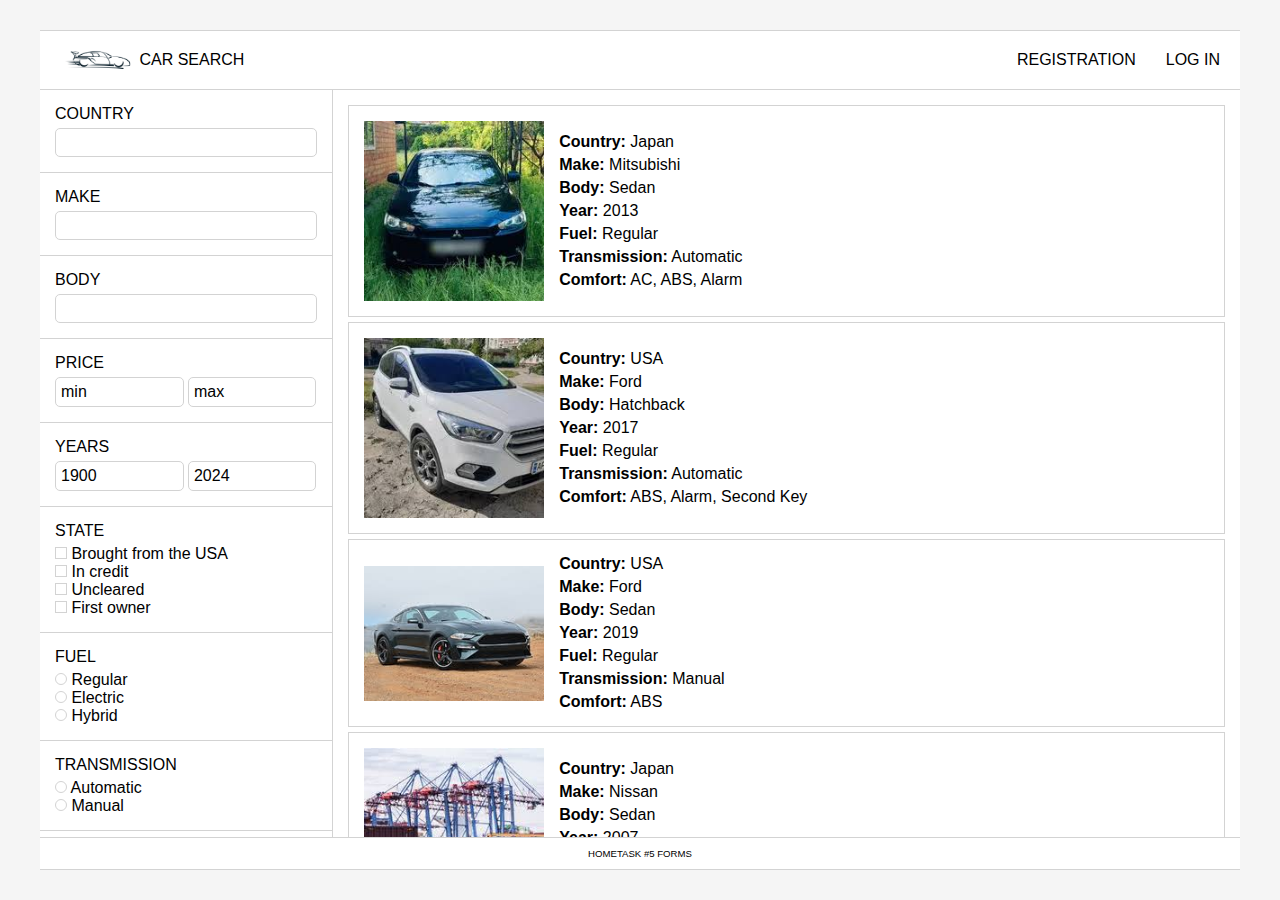
==== commit 26ddd45a: "refoctoring for search page" ====
--- a/index.html
+++ b/index.html
@@ -5,11 +5,12 @@
     <meta http-equiv="X-UA-Compatible" content="ie=edge">
     <title>HomeTask#5 Forms</title>
     <link rel="stylesheet" href="css/reset.css">
+    <link rel="stylesheet" href="css/normalize.css">
     <link rel="stylesheet" href="css/style.css">
     <script src="./scripts/main.js" defer></script>
 </head>
 <body>
-<div class="wrapper full-height">
+<div class="wrapper">
     <header class="header">
         <div class="logo-wrap">
             <a href="./index.html">
@@ -19,17 +20,350 @@
         </div>
         <div class="menu-wrap">
             <ul class="menu">
-                <li class="menu__item"><a href="./registration.html" class="menu__link">registration</a></li>
-                <li class="menu__item"><a href="./session.html" class="menu__link">log in</a></li>
+                <li class="menu__item"><a href="pages/registration.html" class="menu__link">registration</a></li>
+                <li class="menu__item"><a href="pages/session.html" class="menu__link">log in</a></li>
             </ul>
         </div>
     </header>
     <main class="main">
-        <div class="main-wrap">
+        <div class="main-wrapper">
             <aside class="filter">
+                <form class="filter__form" action="https://fom.in.ua/echo">
+                    <div class="filter__item">
+                        <span class="filter__name">country</span>
+                        <select name="country" class="filter__select">
+                            <option></option>
+                            <option value="japan">Japan</option>
+                            <option value="usa">USA</option>
+                            <option value="germany">Germany</option>
+                        </select>
+                    </div>
+                    <div class="filter__item">
+                        <span class="filter__name">make</span>
+                        <div class="filter__select-dropdown">
+                            <select name="make" class="filter__select">
+                                <option></option>
+                                <option value="mitsubishi">Mitsubishi</option>
+                                <option value="ford">Ford</option>
+                                <option value="volkswagen">Volkswagen</option>
+                            </select>
+                        </div>
+                    </div>
+                    <div class="filter__item">
+                        <span class="filter__name">body</span>
+                        <select name="body_style" class="filter__select">
+                            <option></option>
+                            <option value="sedan">Sedan</option>
+                            <option value="hatchback">Hatchback</option>
+                            <option value="pickup">Pickup</option>
+                        </select>
+                    </div>
+                    <div class="filter__item">
+                        <span class="filter__name">price</span>
+                        <input placeholder="min" name="price_min" type="number" class="filter__range-input">
+                        <input placeholder="max" name="price_max" type="number" class="filter__range-input">
+                    </div>
+                    <div class="filter__item">
+                        <span class="filter__name">years</span>
+                        <input placeholder="start" name="year_start" type="number" class="filter__range-input" min="1900" value="1900">
+                        <input placeholder="end" name="year_end" type="number" class="filter__range-input" max="2024" value="2024">
+                    </div>
+                    <div class="filter__item">
+                        <span class="filter__name">state</span>
+                        <label class="filter__label">
+                            <input class="filter_checkbox" type="checkbox" name="state" value="brought_usa">
+                            Brought from the USA
+                        </label>
+                        <label class="filter__label">
+                            <input class="filter_checkbox" type="checkbox" name="state" value="in_credit">
+                            In credit
+                        </label>
+                        <label class="filter__label">
+                            <input class="filter_checkbox" type="checkbox" name="state" value="uncleared">
+                            Uncleared
+                        </label>
+                        <label class="filter__label">
+                            <input class="filter_checkbox" type="checkbox" name="state" value="first_owner">
+                            First owner
+                        </label>
+                    </div>
+                    <div class="filter__item">
+                        <span class="filter__name">fuel</span>
+                        <label class="filter__label">
+                            <input class="filter__radio" type="radio" name="fuel" value="regular">
+                            Regular
+                        </label>
+                        <label class="filter__label">
+                            <input class="filter__radio" type="radio" name="fuel" value="electric">
+                            Electric
+                        </label>
+                        <label class="filter__label">
+                            <input class="filter__radio" type="radio" name="fuel" value="electric">
+                            Hybrid
+                        </label>
+                    </div>
+                    <div class="filter__item">
+                        <span class="filter__name">transmission</span>
+                        <label class="filter__label">
+                            <input class="filter__radio" type="radio" name="fuel" value="automatic">
+                            Automatic
+                        </label>
+                        <label class="filter__label">
+                            <input class="filter__radio" type="radio" name="fuel" value="manual">
+                            Manual
+                        </label>
+                    </div>
+                    <div class="filter__item">
+                        <span class="filter__name">color</span>
+                        <input name="color" type="color"/>
+                    </div>
+                    <div class="filter__item">
+                        <span class="filter__name">comfort</span>
+                        <select name="comfort" class="filter__select filter__select--multiple" multiple>
+                            <option value="ac">AC</option>
+                            <option value="abs">ABS</option>
+                            <option value="alarm">Alarm</option>
+                            <option value="second_key">Second key</option>
+                        </select>
+                    </div>
+                    <div class="filter__item">
+                        <button class="filter__submit" type="submit">apply</button>
+                    </div>
+                </form>
             </aside>
-            <div class="auto-list">
-            </div>
+            <ul class="automobile-list">
+                <li class="automobile-list__item auto">
+                    <img src="images/car-1.jpeg" alt="car" class="auto__image"/>
+                    <ul class="auto__info">
+                        <li class="auto__country">
+                            <span class="auto__info-key">Country:</span>
+                            <span class="auto__info-value">Japan</span>
+                        </li>
+                        <li class="auto__make">
+                            <span class="auto__info-key">Make:</span>
+                            <span class="auto__info-value">Mitsubishi</span>
+                        </li>
+                        <li class="auto__body">
+                            <span class="auto__info-key">Body:</span>
+                            <span class="auto__info-value">Sedan</span>
+                        </li>
+                        <li class="auto__year">
+                            <span class="auto__info-key">Year:</span>
+                            <span class="auto__info-value">2013</span>
+                        </li>
+                        <li class="auto__fuel">
+                            <span class="auto__info-key">Fuel:</span>
+                            <span class="auto__info-value">Regular</span>
+                        </li>
+                        <li class="auto__transmission">
+                            <span class="auto__info-key">Transmission:</span>
+                            <span class="auto__info-value">Automatic</span>
+                        </li>
+                        <li class="auto__comfort">
+                            <span class="auto__info-key">Comfort:</span>
+                            <span class="auto__info-value">AC, ABS, Alarm</span>
+                        </li>
+                    </ul>
+                </li>
+                <li class="automobile-list__item auto">
+                    <img src="images/car-2.jpeg" alt="car" class="auto__image"/>
+                    <ul class="auto__info">
+                        <li class="auto__country">
+                            <span class="auto__info-key">Country:</span>
+                            <span class="auto__info-value">USA</span>
+                        </li>
+                        <li class="auto__make">
+                            <span class="auto__info-key">Make:</span>
+                            <span class="auto__info-value">Ford</span>
+                        </li>
+                        <li class="auto__body">
+                            <span class="auto__info-key">Body:</span>
+                            <span class="auto__info-value">Hatchback</span>
+                        </li>
+                        <li class="auto__year">
+                            <span class="auto__info-key">Year:</span>
+                            <span class="auto__info-value">2017</span>
+                        </li>
+                        <li class="auto__fuel">
+                            <span class="auto__info-key">Fuel:</span>
+                            <span class="auto__info-value">Regular</span>
+                        </li>
+                        <li class="auto__transmission">
+                            <span class="auto__info-key">Transmission:</span>
+                            <span class="auto__info-value">Automatic</span>
+                        </li>
+                        <li class="auto__comfort">
+                            <span class="auto__info-key">Comfort:</span>
+                            <span class="auto__info-value">ABS, Alarm, Second Key</span>
+                        </li>
+                    </ul>
+                </li>
+                <li class="automobile-list__item auto">
+                    <img src="images/car-3.jpeg" alt="car" class="auto__image"/>
+                    <ul class="auto__info">
+                        <li class="auto__country">
+                            <span class="auto__info-key">Country:</span>
+                            <span class="auto__info-value">USA</span>
+                        </li>
+                        <li class="auto__make">
+                            <span class="auto__info-key">Make:</span>
+                            <span class="auto__info-value">Ford</span>
+                        </li>
+                        <li class="auto__body">
+                            <span class="auto__info-key">Body:</span>
+                            <span class="auto__info-value">Sedan</span>
+                        </li>
+                        <li class="auto__year">
+                            <span class="auto__info-key">Year:</span>
+                            <span class="auto__info-value">2019</span>
+                        </li>
+                        <li class="auto__fuel">
+                            <span class="auto__info-key">Fuel:</span>
+                            <span class="auto__info-value">Regular</span>
+                        </li>
+                        <li class="auto__transmission">
+                            <span class="auto__info-key">Transmission:</span>
+                            <span class="auto__info-value">Manual</span>
+                        </li>
+                        <li class="auto__comfort">
+                            <span class="auto__info-key">Comfort:</span>
+                            <span class="auto__info-value">ABS</span>
+                        </li>
+                    </ul>
+                </li>
+                <li class="automobile-list__item auto">
+                    <img src="images/car-4.jpeg" alt="car" class="auto__image"/>
+                    <ul class="auto__info">
+                        <li class="auto__country">
+                            <span class="auto__info-key">Country:</span>
+                            <span class="auto__info-value">Japan</span>
+                        </li>
+                        <li class="auto__make">
+                            <span class="auto__info-key">Make:</span>
+                            <span class="auto__info-value">Nissan</span>
+                        </li>
+                        <li class="auto__body">
+                            <span class="auto__info-key">Body:</span>
+                            <span class="auto__info-value">Sedan</span>
+                        </li>
+                        <li class="auto__year">
+                            <span class="auto__info-key">Year:</span>
+                            <span class="auto__info-value">2007</span>
+                        </li>
+                        <li class="auto__fuel">
+                            <span class="auto__info-key">Fuel:</span>
+                            <span class="auto__info-value">Regular</span>
+                        </li>
+                        <li class="auto__transmission">
+                            <span class="auto__info-key">Transmission:</span>
+                            <span class="auto__info-value">Manual</span>
+                        </li>
+                        <li class="auto__comfort">
+                            <span class="auto__info-key">Comfort:</span>
+                            <span class="auto__info-value">ABS</span>
+                        </li>
+                    </ul>
+                </li>
+                <li class="automobile-list__item auto">
+                    <img src="images/car-5.jpeg" alt="car" class="auto__image"/>
+                    <ul class="auto__info">
+                        <li class="auto__country">
+                            <span class="auto__info-key">Country:</span>
+                            <span class="auto__info-value">Germany</span>
+                        </li>
+                        <li class="auto__make">
+                            <span class="auto__info-key">Make:</span>
+                            <span class="auto__info-value">Volkswagen</span>
+                        </li>
+                        <li class="auto__body">
+                            <span class="auto__info-key">Body:</span>
+                            <span class="auto__info-value">Sedan</span>
+                        </li>
+                        <li class="auto__year">
+                            <span class="auto__info-key">Year:</span>
+                            <span class="auto__info-value">2018</span>
+                        </li>
+                        <li class="auto__fuel">
+                            <span class="auto__info-key">Fuel:</span>
+                            <span class="auto__info-value">Regular</span>
+                        </li>
+                        <li class="auto__transmission">
+                            <span class="auto__info-key">Transmission:</span>
+                            <span class="auto__info-value">Automatic</span>
+                        </li>
+                        <li class="auto__comfort">
+                            <span class="auto__info-key">Comfort:</span>
+                            <span class="auto__info-value">AC, ABS, Alarm</span>
+                        </li>
+                    </ul>
+                </li>
+                <li class="automobile-list__item auto">
+                    <img src="images/car-6.jpeg" alt="car" class="auto__image"/>
+                    <ul class="auto__info">
+                        <li class="auto__country">
+                            <span class="auto__info-key">Country:</span>
+                            <span class="auto__info-value">Germany</span>
+                        </li>
+                        <li class="auto__make">
+                            <span class="auto__info-key">Make:</span>
+                            <span class="auto__info-value">Volkswagen</span>
+                        </li>
+                        <li class="auto__body">
+                            <span class="auto__info-key">Body:</span>
+                            <span class="auto__info-value">Sedan</span>
+                        </li>
+                        <li class="auto__year">
+                            <span class="auto__info-key">Year:</span>
+                            <span class="auto__info-value">2015</span>
+                        </li>
+                        <li class="auto__fuel">
+                            <span class="auto__info-key">Fuel:</span>
+                            <span class="auto__info-value">Regular</span>
+                        </li>
+                        <li class="auto__transmission">
+                            <span class="auto__info-key">Transmission:</span>
+                            <span class="auto__info-value">Automatic</span>
+                        </li>
+                        <li class="auto__comfort">
+                            <span class="auto__info-key">Comfort:</span>
+                            <span class="auto__info-value">AC, ABS, Alarm</span>
+                        </li>
+                    </ul>
+                </li>
+                <li class="automobile-list__item auto">
+                    <img src="images/car-7.jpeg" alt="car" class="auto__image"/>
+                    <ul class="auto__info">
+                        <li class="auto__country">
+                            <span class="auto__info-key">Country:</span>
+                            <span class="auto__info-value">USA</span>
+                        </li>
+                        <li class="auto__make">
+                            <span class="auto__info-key">Make:</span>
+                            <span class="auto__info-value">Ford</span>
+                        </li>
+                        <li class="auto__body">
+                            <span class="auto__info-key">Body:</span>
+                            <span class="auto__info-value">Pickup</span>
+                        </li>
+                        <li class="auto__year">
+                            <span class="auto__info-key">Year:</span>
+                            <span class="auto__info-value">2015</span>
+                        </li>
+                        <li class="auto__fuel">
+                            <span class="auto__info-key">Fuel:</span>
+                            <span class="auto__info-value">Electric</span>
+                        </li>
+                        <li class="auto__transmission">
+                            <span class="auto__info-key">Transmission:</span>
+                            <span class="auto__info-value">Manual</span>
+                        </li>
+                        <li class="auto__comfort">
+                            <span class="auto__info-key">Comfort:</span>
+                            <span class="auto__info-value">AC, ABS, Alarm</span>
+                        </li>
+                    </ul>
+                </li>
+            </ul>
         </div>
     </main>
     <footer class="footer">
--- a/css/style.css
+++ b/css/style.css
@@ -1,5 +1,3 @@
-/*@import url("https://fonts.googleapis.com/css2?family=Orbitron&family=Rubik:ital,wght@0,300..900;1,300..900&display=swap");*/
-
 @font-face {
     font-family: 'Orbitron';
     src: url(../fonts/Orbitron/Orbitron-VariableFont_wght.ttf) format('truetype');
@@ -11,7 +9,7 @@
     font-family: 'Rubik';
     src: url(../fonts/Rubik/Rubik-VariableFont_wght.ttf) format('truetype');
     font-display: swap;
-    font-weight: 320;
+    font-weight: 300;
     font-style: normal;
 }
 
@@ -20,31 +18,25 @@
     background-color: whitesmoke;
     font-family: 'Rubik', sans-serif;
     font-optical-sizing: auto;
-    font-weight: 320;
+    font-weight: 300;
     font-size: 16px;
 }
 
 /*10*/
 .wrapper {
-    position: relative;
+    display: flex;
+    flex-direction: column;
     max-width: 1200px;
-    background-color: white;
+    height: calc(100vh - 60px);
     margin: 30px auto;
     border-top: 1px solid lightgray;
     border-bottom: 1px solid lightgray;
-}
-
-/*10*/
-.full-height {
-    display: flex;
-    flex-direction: column;
-    justify-content: space-between;
-    height: calc(100vh - 60px);
+    background-color: white;
 }
 
 /*10*/
 .header {
-    padding: 13px 50px 13px 50px;
+    padding: 15px 20px;
     border-bottom: 1px solid lightgray;
     display: flex;
     justify-content: space-between;
@@ -81,7 +73,7 @@
 .menu-wrap > .menu {
     display: flex;
     align-items: center;
-    font-weight: 370;
+    font-weight: 400;
 }
 
 /*20*/
@@ -101,7 +93,100 @@
 
 /*10*/
 .main {
-    padding: 50px 100px 0;
+    flex: 1;
+    position: relative;
+}
+
+.main-wrapper {
+    position: absolute;
+    display: flex;
+    top: 0;
+    right: 0;
+    bottom: 0;
+    left: 0;
+}
+
+.filter {
+    flex: 1;
+    overflow-y:  auto;
+    border-right: 1px solid lightgray;
+}
+
+.filter__item {
+    padding: 15px;
+}
+
+.filter__item:not(:last-child) {
+    border-bottom: 1px solid lightgray;
+}
+
+.filter__name {
+    display: block;
+    text-transform: uppercase;
+    margin-bottom: 5px;
+}
+
+.filter__label {
+    display: block;
+}
+
+.filter__select {
+    width: 100%;
+}
+
+.filter__range-input {
+    width: 49%;
+}
+
+.filter__submit {
+    width: 100%;
+    border-radius: 5px;
+    padding: 10px;
+    text-transform: uppercase;
+    color: white;
+    text-align: center;
+    background-color: black;
+}
+
+.automobile-list {
+    flex: 3;
+    display: flex;
+    flex-wrap: wrap;
+    overflow-y: auto;
+    padding: 15px 15px 0;
+}
+
+.automobile-list__item {
+    margin-bottom: 5px;
+}
+
+.auto {
+    display: flex;
+    align-items: center;
+    width: 100%;
+    border: 1px solid lightgray;
+    padding: 15px;
+}
+
+.auto:hover {
+    background: whitesmoke;
+    cursor: pointer;
+}
+
+.auto__image {
+    width: 180px;
+}
+
+.auto__info {
+    padding-left: 15px;
+}
+
+.auto__info > *:not(:last-child) {
+    margin-bottom: 5px;
+}
+
+.auto__info-key {
+    font-weight: bold;
 }
 
 /*10*/
@@ -118,7 +203,6 @@
     border-radius: 5px;
     padding: 18px;
     width: 100%;
-    height: 30px;
 }
 
 /*1*/
@@ -169,11 +253,6 @@
 }
 
 /*10*/
-.footer {
-    margin-top: 50px;
-}
-
-/*10*/
 .footer__text {
     padding: 10px 0;
     border-top: 1px solid lightgray;
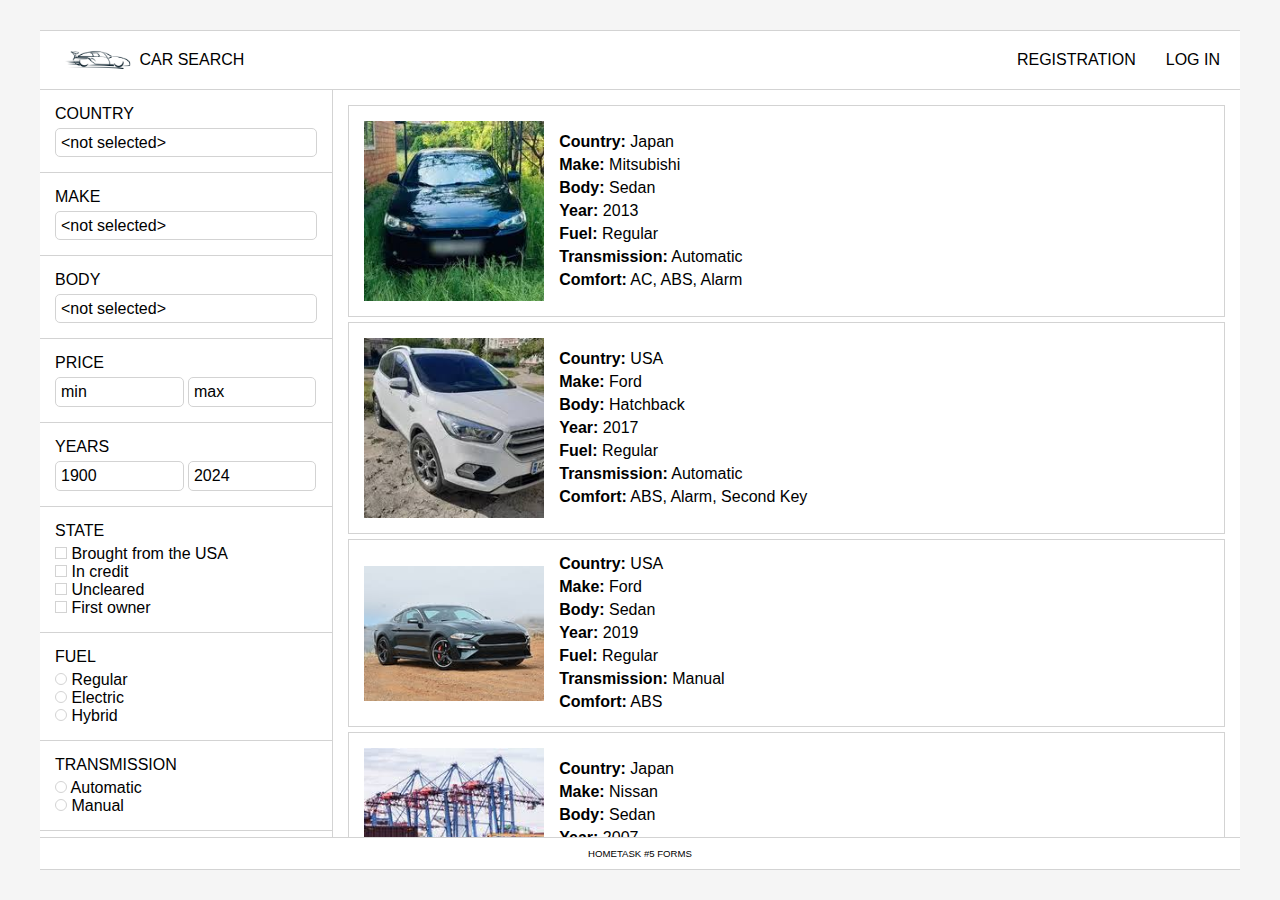
==== commit 2ad05d3b: "w3c validation passed" ====
--- a/index.html
+++ b/index.html
@@ -32,7 +32,7 @@
                     <div class="filter__item">
                         <span class="filter__name">country</span>
                         <select name="country" class="filter__select">
-                            <option></option>
+                            <option label="<not selected>"></option>
                             <option value="japan">Japan</option>
                             <option value="usa">USA</option>
                             <option value="germany">Germany</option>
@@ -42,7 +42,7 @@
                         <span class="filter__name">make</span>
                         <div class="filter__select-dropdown">
                             <select name="make" class="filter__select">
-                                <option></option>
+                                <option label="<not selected>"></option>
                                 <option value="mitsubishi">Mitsubishi</option>
                                 <option value="ford">Ford</option>
                                 <option value="volkswagen">Volkswagen</option>
@@ -52,7 +52,7 @@
                     <div class="filter__item">
                         <span class="filter__name">body</span>
                         <select name="body_style" class="filter__select">
-                            <option></option>
+                            <option label="<not selected>"></option>
                             <option value="sedan">Sedan</option>
                             <option value="hatchback">Hatchback</option>
                             <option value="pickup">Pickup</option>
@@ -115,7 +115,7 @@
                     </div>
                     <div class="filter__item">
                         <span class="filter__name">color</span>
-                        <input name="color" type="color"/>
+                        <input name="color" type="color">
                     </div>
                     <div class="filter__item">
                         <span class="filter__name">comfort</span>
@@ -133,7 +133,7 @@
             </aside>
             <ul class="automobile-list">
                 <li class="automobile-list__item auto">
-                    <img src="images/car-1.jpeg" alt="car" class="auto__image"/>
+                    <img src="images/car-1.jpeg" alt="car" class="auto__image">
                     <ul class="auto__info">
                         <li class="auto__country">
                             <span class="auto__info-key">Country:</span>
@@ -166,7 +166,7 @@
                     </ul>
                 </li>
                 <li class="automobile-list__item auto">
-                    <img src="images/car-2.jpeg" alt="car" class="auto__image"/>
+                    <img src="images/car-2.jpeg" alt="car" class="auto__image">
                     <ul class="auto__info">
                         <li class="auto__country">
                             <span class="auto__info-key">Country:</span>
@@ -199,7 +199,7 @@
                     </ul>
                 </li>
                 <li class="automobile-list__item auto">
-                    <img src="images/car-3.jpeg" alt="car" class="auto__image"/>
+                    <img src="images/car-3.jpeg" alt="car" class="auto__image">
                     <ul class="auto__info">
                         <li class="auto__country">
                             <span class="auto__info-key">Country:</span>
@@ -232,7 +232,7 @@
                     </ul>
                 </li>
                 <li class="automobile-list__item auto">
-                    <img src="images/car-4.jpeg" alt="car" class="auto__image"/>
+                    <img src="images/car-4.jpeg" alt="car" class="auto__image">
                     <ul class="auto__info">
                         <li class="auto__country">
                             <span class="auto__info-key">Country:</span>
@@ -265,7 +265,7 @@
                     </ul>
                 </li>
                 <li class="automobile-list__item auto">
-                    <img src="images/car-5.jpeg" alt="car" class="auto__image"/>
+                    <img src="images/car-5.jpeg" alt="car" class="auto__image">
                     <ul class="auto__info">
                         <li class="auto__country">
                             <span class="auto__info-key">Country:</span>
@@ -298,7 +298,7 @@
                     </ul>
                 </li>
                 <li class="automobile-list__item auto">
-                    <img src="images/car-6.jpeg" alt="car" class="auto__image"/>
+                    <img src="images/car-6.jpeg" alt="car" class="auto__image">
                     <ul class="auto__info">
                         <li class="auto__country">
                             <span class="auto__info-key">Country:</span>
@@ -331,7 +331,7 @@
                     </ul>
                 </li>
                 <li class="automobile-list__item auto">
-                    <img src="images/car-7.jpeg" alt="car" class="auto__image"/>
+                    <img src="images/car-7.jpeg" alt="car" class="auto__image">
                     <ul class="auto__info">
                         <li class="auto__country">
                             <span class="auto__info-key">Country:</span>
--- a/css/style.css
+++ b/css/style.css
@@ -82,6 +82,7 @@
     cursor: pointer;
 }
 
+/*30*/
 .menu-wrap .menu__item:not(:last-child) {
     margin-right: 30px;
 }
@@ -97,7 +98,10 @@
     position: relative;
 }
 
-.main-wrapper {
+/*10*/
+.main-wrapper,
+.registration,
+.session {
     position: absolute;
     display: flex;
     top: 0;
@@ -106,38 +110,51 @@
     left: 0;
 }
 
+/*10*/
+.registration, .session {
+    align-items: center;
+}
+
+/*10*/
 .filter {
     flex: 1;
     overflow-y:  auto;
     border-right: 1px solid lightgray;
 }
 
+/*10*/
 .filter__item {
     padding: 15px;
 }
 
+/*20*/
 .filter__item:not(:last-child) {
     border-bottom: 1px solid lightgray;
 }
 
+/*10*/
 .filter__name {
     display: block;
     text-transform: uppercase;
     margin-bottom: 5px;
 }
 
+/*10*/
 .filter__label {
     display: block;
 }
 
+/*10*/
 .filter__select {
     width: 100%;
 }
 
+/*10*/
 .filter__range-input {
     width: 49%;
 }
 
+/*10*/
 .filter__submit {
     width: 100%;
     border-radius: 5px;
@@ -148,6 +165,7 @@
     background-color: black;
 }
 
+/*10*/
 .automobile-list {
     flex: 3;
     display: flex;
@@ -156,10 +174,12 @@
     padding: 15px 15px 0;
 }
 
+/*10*/
 .automobile-list__item {
     margin-bottom: 5px;
 }
 
+/*10*/
 .auto {
     display: flex;
     align-items: center;
@@ -168,30 +188,36 @@
     padding: 15px;
 }
 
+/*20*/
 .auto:hover {
     background: whitesmoke;
     cursor: pointer;
 }
 
+/*10*/
 .auto__image {
     width: 180px;
 }
 
+/*10*/
 .auto__info {
     padding-left: 15px;
 }
 
+/*20*/
 .auto__info > *:not(:last-child) {
     margin-bottom: 5px;
 }
 
+/*10*/
+
 .auto__info-key {
     font-weight: bold;
 }
 
 /*10*/
 .access-form {
-    width: 50%;
+    max-width: 30%;
     margin: 0 auto;
 }
 
@@ -201,11 +227,11 @@
     margin-bottom: 15px;
     border: 1px solid lightgray;
     border-radius: 5px;
-    padding: 18px;
-    width: 100%;
-}
-
-/*1*/
+    padding: 10px;
+    width: 100%;
+}
+
+/*11*/
 .access-form__input::placeholder {
     text-transform: uppercase;
     color: gray;
@@ -215,29 +241,12 @@
 .access-form__label {
     display: block;
     margin-bottom: 10px;
-}
-
-/*20*/
-:is(.access-form__checkbox, .access-form__label):hover {
-    cursor: pointer;
-}
-
-/*10*/
-.access-form__checkbox {
-    border: 1px solid gray;
-    border-radius: 2px;
-    padding: 5px;
-}
-
-/*20*/
-.access-form__checkbox:checked {
-    background-color: black;
 }
 
 /*10*/
 .access-form__submit {
     border-radius: 5px;
-    padding: 10px;
+    padding: 7px;
     width: 100%;
     background-color: black;
     color: white;
